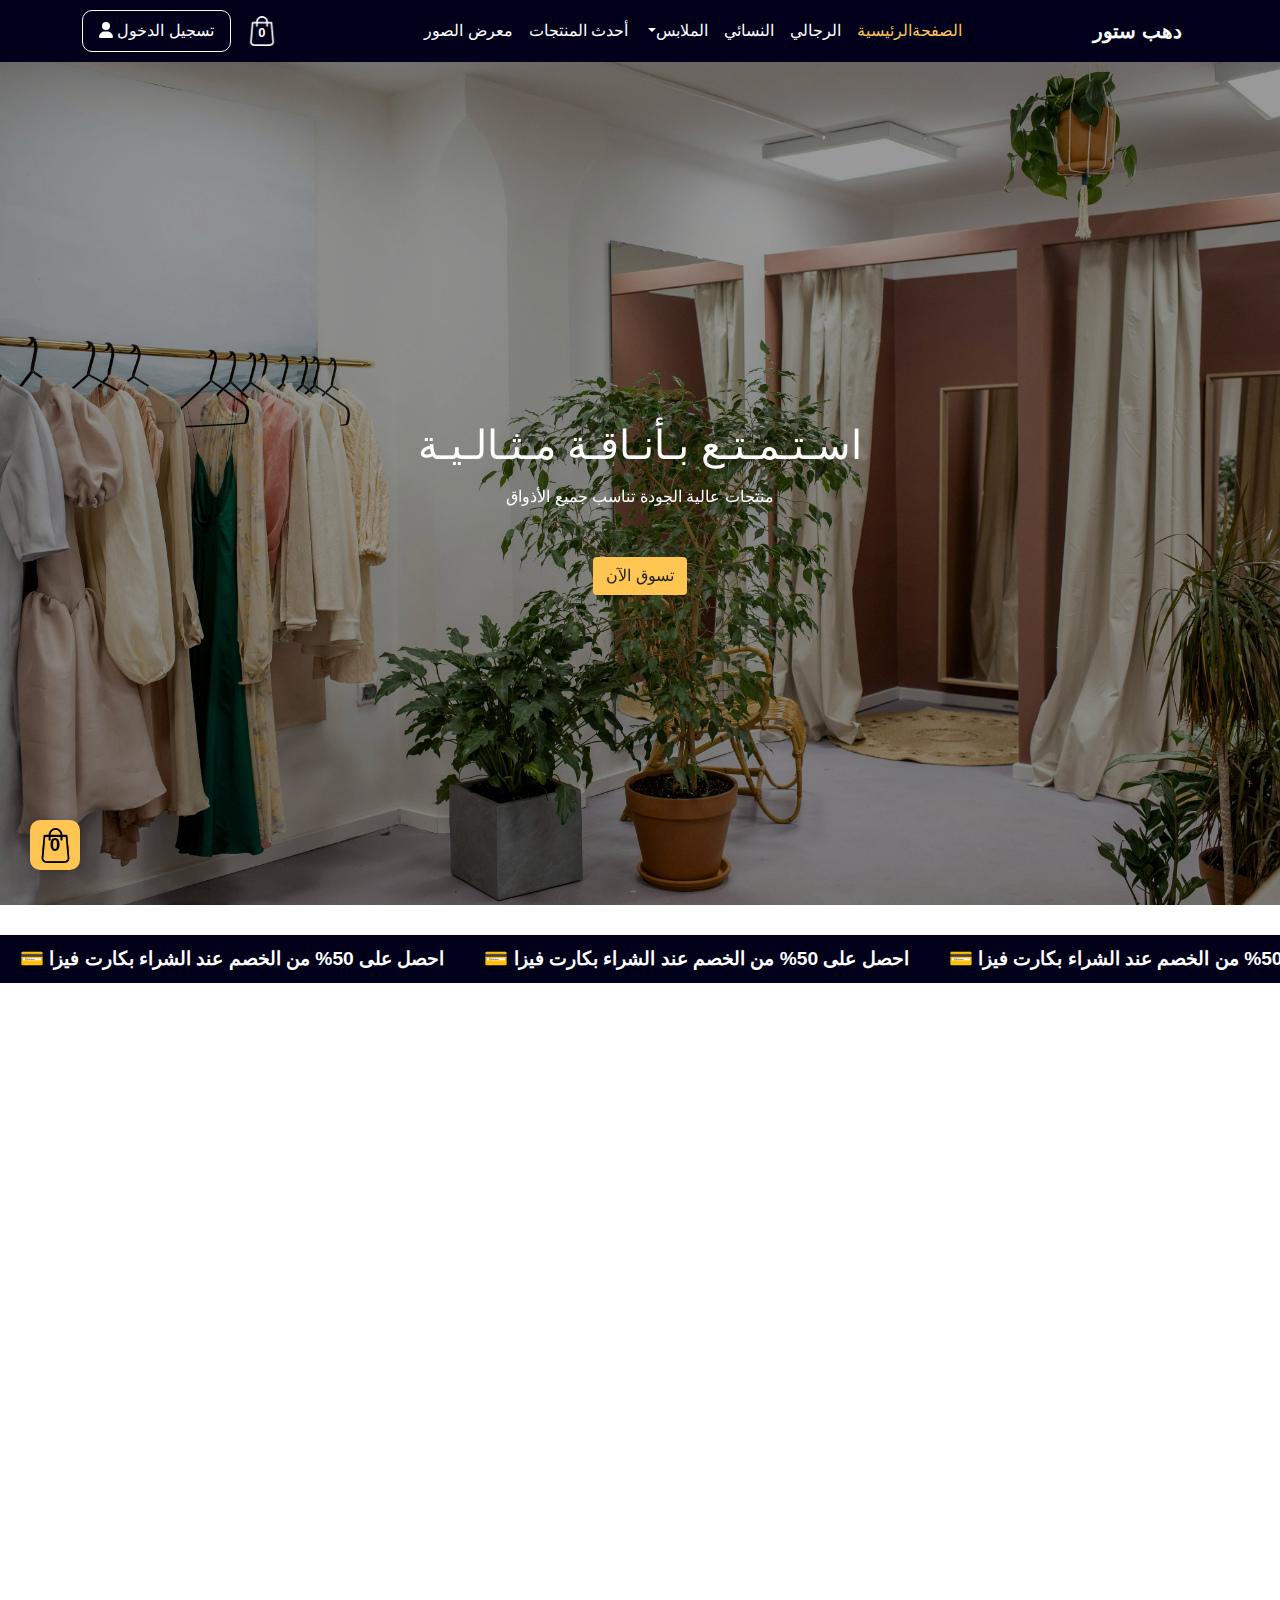
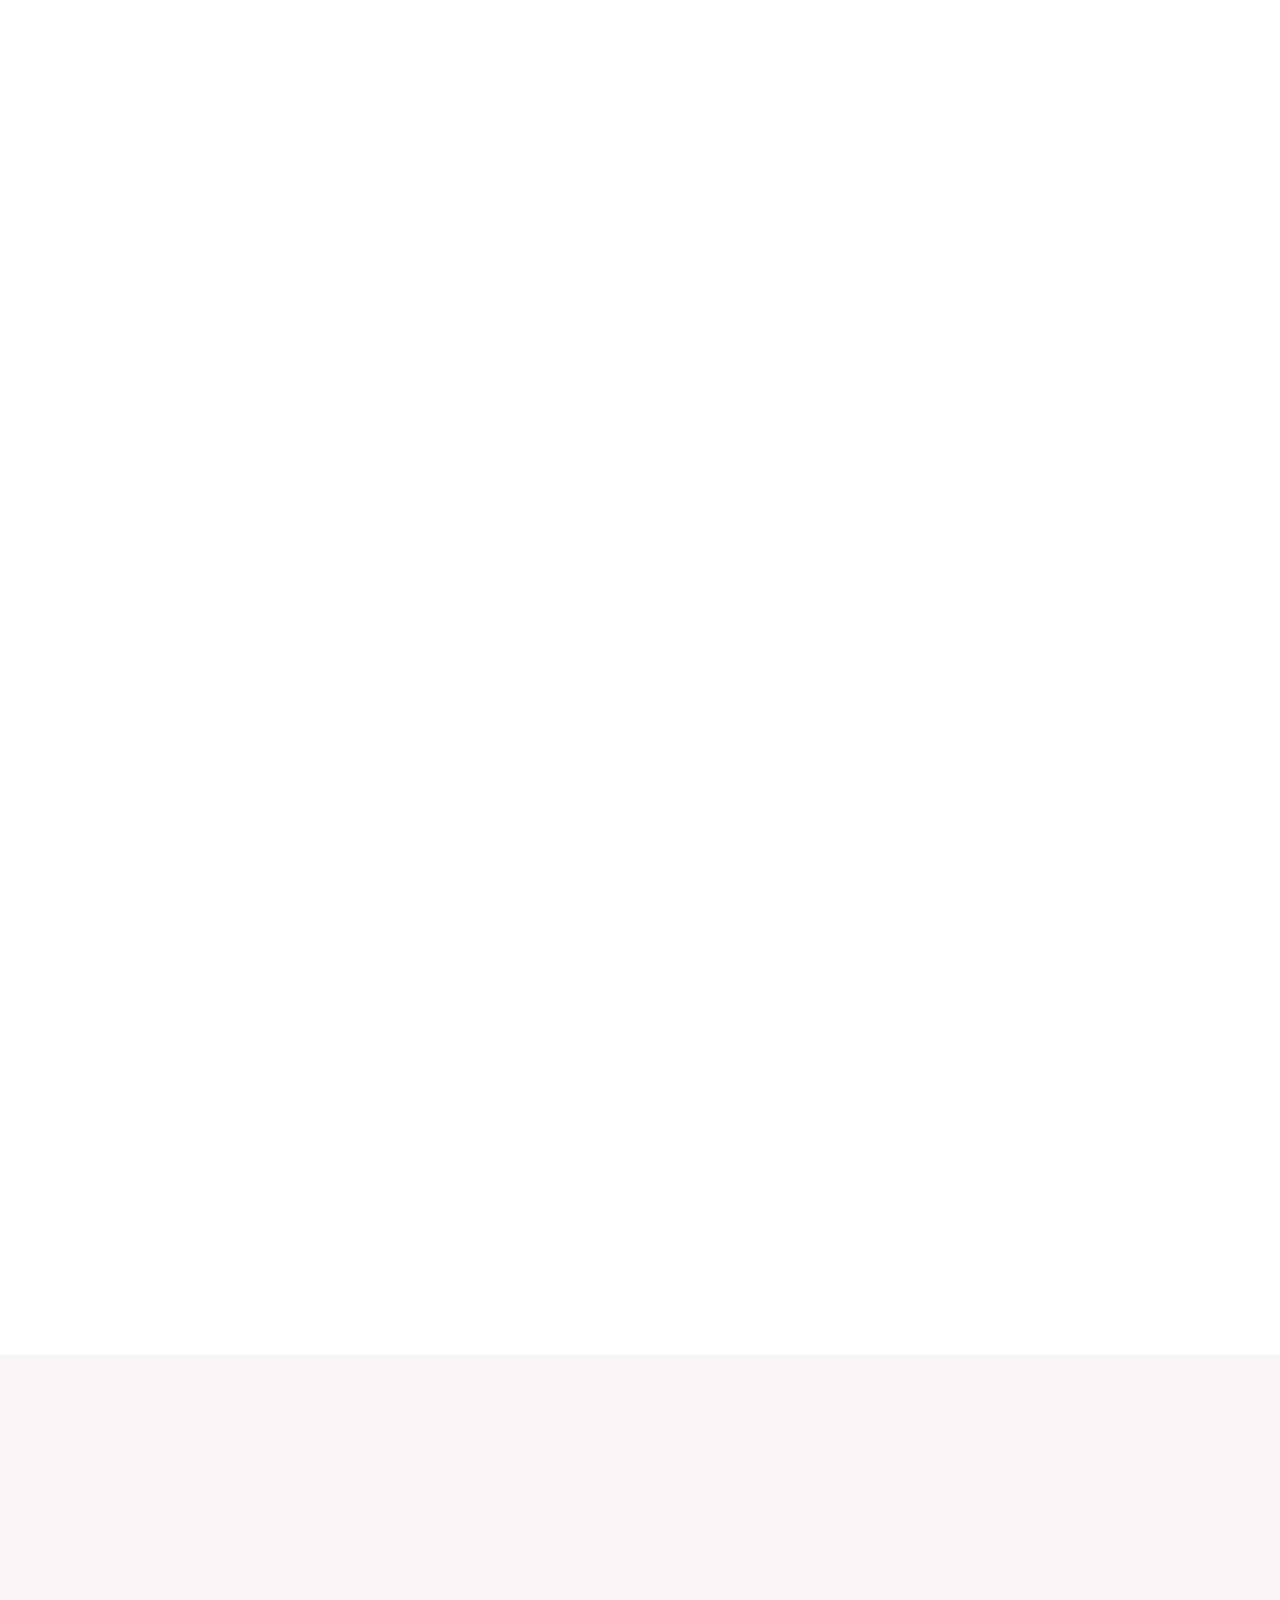
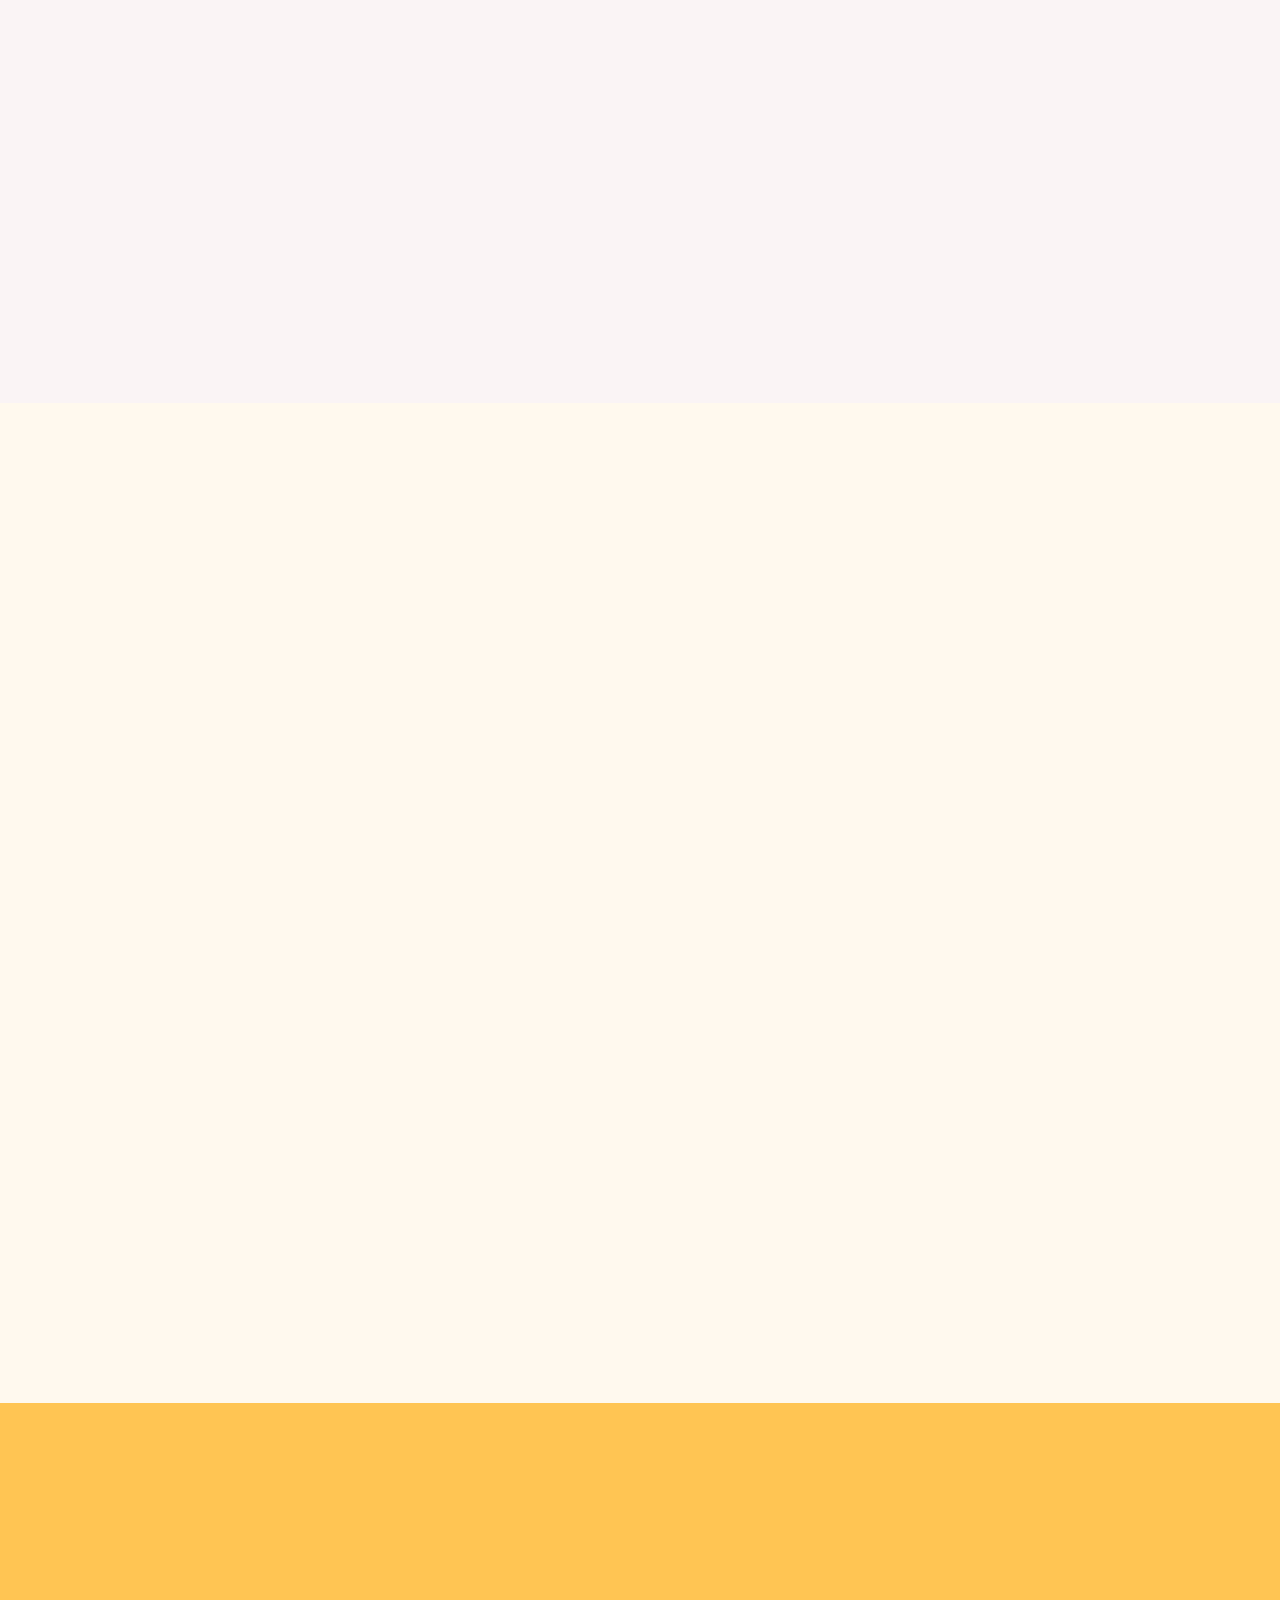
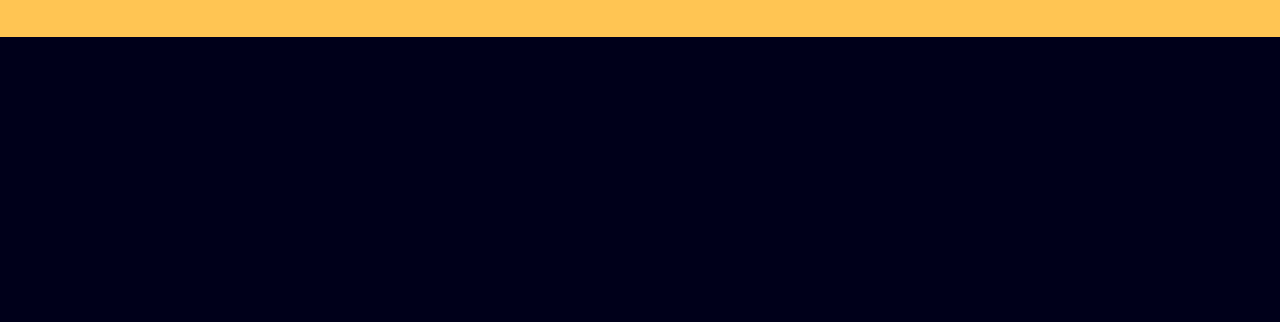
==== index.html @ 4f4fc44c "edit" ====
<!DOCTYPE html>
<html lang="en">

<head>
    <meta charset="UTF-8">
    <meta name="viewport" content="width=device-width, initial-scale=1.0">
    <title>Clothes Website</title>
    <link rel="stylesheet" href="style.css">
    <link rel="stylesheet" href="./css/all.min.css">
    <link rel="stylesheet" href="./css/bootstrap.min.css">
    <link rel="stylesheet" href="https://cdn.jsdelivr.net/npm/swiper@11/swiper-bundle.min.css" />
</head>

<body>
    <!-- الكارت -->

    <!-- navbar -->
    <nav class="navbar navbar-expand-lg sticky-top">
        <div class="container">
            <button class="navbar-toggler" type="button" data-bs-toggle="collapse" data-bs-target="#main"
                aria-controls="main" aria-expanded="false" aria-label="Toggle navigation">
                <i class="fa-solid fa-bars "></i>
            </button>
            <a class="navbar-brand d-block d-lg-none ms-auto fw-bold" href="#">دهب ستور</a>

            <div class="left-nav d-flex align-items-center me-auto">
                <a href="#" class="nav-link login">
                    <i class="fas fa-user"></i> تسجيل الدخول
                </a>
                <a href="#" class="shop nav-link" data-bs-toggle="offcanvas" 
                    data-bs-target="#offcanvasExample"role="button" aria-controls="offcanvasExample"> 
                    <img src="./images/shopping-bag.png" alt="" class="bag-icon">
                    <div class="cart-count">0</div>
                </a>
            </div>

            <div class="collapse navbar-collapse" id="main">
                <ul class="navbar-nav ms-auto mb-2 mb-lg-0 " style="direction: rtl;">
                    <li class="nav-item">
                        <a class="nav-link active" aria-current="page" href="#">الصفحةالرئيسية</a>
                    </li>
                    <li class="nav-item">
                        <a class="nav-link" href="#men">الرجالي</a>
                    </li>
                    <li class="nav-item">
                        <a class="nav-link" href="#women">النسائي</a>
                    </li>
                    <li class="nav-item dropdown">
                        <a class="nav-link dropdown-toggle" href="#" id="navbarDropdown" role="button"
                            data-bs-toggle="dropdown" aria-expanded="false">الملابس</a>
                        <ul class="menu dropdown-menu" aria-labelledby="navbarDropdown">
                            <li><a class="dropdown-item" href="#">الملابس الرجاليه</a></li>
                            <li><a class="dropdown-item" href="#">الملابس النسائيه</a></li>
                            <li><a class="dropdown-item" href="#">ملابس الأطفال</a></li>
                            <li><a class="dropdown-item" href="#">أطقم كاملة</a></li>
                            <li><a class="dropdown-item" href="#">قمصان وبلوزات</a></li>
                            <li><a class="dropdown-item" href="#">جينز</a></li>
                            <li><a class="dropdown-item" href="#">بنطلونات</a></li>
                            <li><a class="dropdown-item" href="#">سويتشيرت</a></li>
                            <li><a class="dropdown-item" href="#">فساتين متنوعة</a></li>
                            <li><a class="dropdown-item" href="#">ملابس بيزك</a></li>
                            <li><a class="dropdown-item" href="#">كارديجان حريمى</a></li>
                            <li><a class="dropdown-item" href="#">ملابس تريكو</a></li>
                        </ul>
                    </li>
                    <li class="nav-item">
                        <a class="nav-link" href="#testimonials">أحدث المنتجات</a>
                    </li>
                    <li class="nav-item">
                        <a class="nav-link" href="#gallery">معرض الصور</a>
                    </li>
                </ul>
                <a class="navbar-brand ms-auto fw-bold d-none d-lg-block" href="#">دهب ستور</a>
            </div>
        </div>
    </nav>
    <!-- navbar -->

    <!-- shopping-cart -->
    <a data-bs-toggle="offcanvas" href="#offcanvasExample" role="button" aria-controls="offcanvasExample">
        <div class="shopping-cart">
            <img src="./images/shopping-bag.png" alt="">
            <div class="cart-count">0</div>
        </div>
    </a>
    <div class="offcanvas offcanvas-start" tabindex="-1" id="offcanvasExample" aria-labelledby="offcanvasExampleLabel">
        <div class="offcanvas-header">
            <div class="header-content">
                <span class="cart-title">إجمالي سلة التسوق</span>
                <p class="cart-total fs-5 mt-1 mb-0">EGP 0.00</p>
                <p class="text-muted fs-6 mb-0">0 منتج</p>
            </div>
            <div class="cart-icon-container">
                <p class="cart-label fs-5">سلة التسوق</p>
                <img src="./images/shopping-bag.png" class="imag" alt="سلة التسوق">
            </div>
            <button type="button" class="btn-close text-reset" data-bs-dismiss="offcanvas" aria-label="Close"></button>
        </div>
        <hr>
        <div class="offcanvas-body">
            <div class="container my-5">
                <div class="cart-container">
                    <div class="cart-body text-center">
                        <p class="text-muted mb-1">سلة التسوق فارغة حاليا</p>
                        <hr> <a href="#" class="btn mt-3 shop-btn">مواصلة التسوق</a>
                    </div>
                </div>
            </div>
        </div>
    </div>
    <!-- shopping-cart -->

    <!-- scroll Up -->
    <div class="up">
        <img src="./images/scroll.png" alt="">
    </div>
    <!-- scroll Up -->

    <!-- carousel -->
    <div id="carouselExampleCaptions" class="carousel slide" data-bs-ride="carousel" data-bs-interval="5000">
        <div class="carousel-indicators">
            <button type="button" data-bs-target="#carouselExampleCaptions" data-bs-slide-to="0" class="active"
                aria-current="true" aria-label="Slide 1"></button>
            <button type="button" data-bs-target="#carouselExampleCaptions" data-bs-slide-to="1"
                aria-label="Slide 2"></button>
            <button type="button" data-bs-target="#carouselExampleCaptions" data-bs-slide-to="2"
                aria-label="Slide 3"></button>
        </div>
        <div class="carousel-inner">
            <div class="carousel-item active">
                <img src="./images/pexels-kseniachernaya-3965551.jpg" class="d-block w-100" alt="...">
                <div class="carousel-caption custom-caption fade-in">
                    <h1>اسـتـمـتـع بـأنـاقـة مـثـالـيـة</h1>
                    <p class="mt-3">منتجات عالية الجودة تناسب جميع الأذواق</p>
                    <button type="button" class="btn mt-5">تسوق الآن</button>
                </div>
            </div>
            <div class="carousel-item">
                <img src="./images/pexels-bohlemedia-1884584.jpg" class="d-block w-100" alt="...">
                <div class="carousel-caption custom-caption fade-in">
                    <h1>الـتـمـيـز فـي كـل تـفـصـيـلـة</h1>
                    <p class="mt-3">اجعل مظهرك أنيقاً مع كل صيحات الموضة</p>
                    <button type="button" class="btn mt-5">تسوق الآن</button>
                </div>
            </div>
            <div class="carousel-item">
                <img src="./images/pexels-lum3n-44775-322207.jpg" class="d-block w-100" alt="...">
                <div class="carousel-caption custom-caption fade-in">
                    <h1>كـل مـا تـحـتـاجـه لإطـلالـة مـمـيـزة</h1>
                    <p class="mt-3">صممت خصيصاً لتتناسب مع اسلوب حياتك</p>
                    <button type="button" class="btn mt-5">تسوق الآن</button>
                </div>
            </div>
        </div>
    </div>
    <!-- carousel -->

    <!-- tabe -->
    <div class="tape">
        <span>💳 احصل على 50% من الخصم عند الشراء بكارت فيزا</span>
        <span>💳 احصل على 50% من الخصم عند الشراء بكارت فيزا</span>
        <span>💳 احصل على 50% من الخصم عند الشراء بكارت فيزا</span>
        <span>💳 احصل على 50% من الخصم عند الشراء بكارت فيزا</span>
        <span>💳 احصل على 50% من الخصم عند الشراء بكارت فيزا</span>
    </div>
    <!-- tabe -->

    <!-- men -->
    <section class="product-section" id="men">
        <h2 class="section-title fade-in">قسم الرجالى</h2>
        <div class="grid">
            <div class="card hidden">
                <a href="#0" aria-labelledby="product1"></a>
                <div class="card-front-wrap">
                    <div class="card-front">
                        <p class="sale">تخفيض</p>
                        <img src="./images/1.1.webp" alt="Product Image" class="card-image" id="productImage1">
                        <div class="moving-border" id="movingBorder1"></div>
                    </div>
                    <div class="card-footer">
                        <p class="description">وصف عن المنتج أو الخدمة</p>
                        <p class="price">السعر: 99 دولار</p>
                    </div>
                </div>
            </div>
            <div class="card hidden">
                <a href="#0" aria-labelledby="product2"></a>
                <div class="card-front-wrap">
                    <div class="card-front">
                        <img src="./images/2.1.webp" alt="Product Image" class="card-image" id="productImage2">
                        <div class="moving-border" id="movingBorder2"></div>
                    </div>
                    <div class="card-footer">
                        <p class="description">وصف عن المنتج أو الخدمة</p>
                        <p class="price">السعر: 99 دولار</p>
                    </div>
                </div>

            </div>
            <div class="card hidden">
                <a href="#0" aria-labelledby="product2"></a>
                <div class="card-front-wrap">
                    <div class="card-front">
                        <p class="sale">تخفيض</p>
                        <img src="./images/3.1.webp" alt="Product Image" class="card-image" id="productImage3">
                        <div class="moving-border" id="movingBorder3"></div>
                    </div>
                    <div class="card-footer">
                        <p class="description">وصف عن المنتج أو الخدمة</p>
                        <p class="price">السعر: 99 دولار</p>
                    </div>
                </div>

            </div>
            <div class="card hidden">
                <a href="#0" aria-labelledby="product2"></a>
                <div class="card-front-wrap">
                    <div class="card-front">
                        <img src="./images/4.1.webp" alt="Product Image" class="card-image" id="productImage4">
                        <div class="moving-border" id="movingBorder4"></div>
                    </div>
                    <div class="card-footer">
                        <p class="description">وصف عن المنتج أو الخدمة</p>
                        <p class="price">السعر: 99 دولار</p>
                    </div>
                </div>

            </div>
            <div class="card hidden">
                <a href="#0" aria-labelledby="product2"></a>
                <div class="card-front-wrap">
                    <div class="card-front">
                        <p class="sale">تخفيض</p>
                        <img src="./images/5.1.webp" alt="Product Image" class="card-image" id="productImage5">
                        <div class="moving-border" id="movingBorder5"></div>
                    </div>
                    <div class="card-footer">
                        <p class="description">وصف عن المنتج أو الخدمة</p>
                        <p class="price">السعر: 99 دولار</p>
                    </div>
                </div>

            </div>
            <div class="card hidden">
                <a href="#0" aria-labelledby="product2"></a>
                <div class="card-front-wrap">
                    <div class="card-front">
                        <img src="./images/6.1.webp" alt="Product Image" class="card-image" id="productImage6">
                        <div class="moving-border" id="movingBorder6"></div>
                    </div>
                    <div class="card-footer">
                        <p class="description">وصف عن المنتج أو الخدمة</p>
                        <p class="price">السعر: 99 دولار</p>
                    </div>
                </div>

            </div>
            <div class="card hidden">
                <a href="#0" aria-labelledby="product2"></a>
                <div class="card-front-wrap">
                    <div class="card-front">
                        <p class="sale">تخفيض</p>
                        <img src="./images/7.1.webp" alt="Product Image" class="card-image" id="productImage7">
                        <div class="moving-border" id="movingBorder7"></div>
                    </div>
                    <div class="card-footer">
                        <p class="description">وصف عن المنتج أو الخدمة</p>
                        <p class="price">السعر: 99 دولار</p>
                    </div>
                </div>

            </div>
            <div class="card hidden">
                <a href="#0" aria-labelledby="product2"></a>
                <div class="card-front-wrap">
                    <div class="card-front">
                        <img src="./images/8.1.webp" alt="Product Image" class="card-image" id="productImage8">
                        <div class="moving-border" id="movingBorder8"></div>
                    </div>
                    <div class="card-footer">
                        <p class="description">وصف عن المنتج أو الخدمة</p>
                        <p class="price">السعر: 99 دولار</p>
                    </div>
                </div>

            </div>
        </div>
    </section>
    <!-- men -->

    <!-- women -->
    <section class="product-section" id="women">
        <h2 class="section-title fade-in">قسم الحريمي</h2>
        <div class="grid">
            <div class="card hidden">
                <a href="#0" aria-labelledby="product1"></a>
                <div class="card-front-wrap">
                    <div class="card-front">
                        <p class="sale">تخفيض</p>
                        <img src="./images/1.1.webp" alt="Product Image" class="card-image" id="productImage11">
                        <div class="moving-border" id="movingBorder11"></div>
                    </div>
                    <div class="card-footer">
                        <p class="description">وصف عن المنتج أو الخدمة</p>
                        <p class="price">السعر: 99 دولار</p>
                    </div>
                </div>
            </div>
            <div class="card hidden">
                <a href="#0" aria-labelledby="product2"></a>
                <div class="card-front-wrap">
                    <div class="card-front">
                        <img src="./images/2.1.webp" alt="Product Image" class="card-image" id="productImage2">
                        <div class="moving-border" id="movingBorder2"></div>
                    </div>
                    <div class="card-footer">
                        <p class="description">وصف عن المنتج أو الخدمة</p>
                        <p class="price">السعر: 99 دولار</p>
                    </div>
                </div>

            </div>
            <div class="card hidden">
                <a href="#0" aria-labelledby="product2"></a>
                <div class="card-front-wrap">
                    <div class="card-front">
                        <p class="sale">تخفيض</p>
                        <img src="./images/3.1.webp" alt="Product Image" class="card-image" id="productImage3">
                        <div class="moving-border" id="movingBorder3"></div>
                    </div>
                    <div class="card-footer">
                        <p class="description">وصف عن المنتج أو الخدمة</p>
                        <p class="price">السعر: 99 دولار</p>
                    </div>
                </div>

            </div>
            <div class="card hidden">
                <a href="#0" aria-labelledby="product2"></a>
                <div class="card-front-wrap">
                    <div class="card-front">
                        <img src="./images/4.1.webp" alt="Product Image" class="card-image" id="productImage4">
                        <div class="moving-border" id="movingBorder4"></div>
                    </div>
                    <div class="card-footer">
                        <p class="description">وصف عن المنتج أو الخدمة</p>
                        <p class="price">السعر: 99 دولار</p>
                    </div>
                </div>

            </div>
            <div class="card hidden">
                <a href="#0" aria-labelledby="product2"></a>
                <div class="card-front-wrap">
                    <div class="card-front">
                        <p class="sale">تخفيض</p>
                        <img src="./images/5.1.webp" alt="Product Image" class="card-image" id="productImage5">
                        <div class="moving-border" id="movingBorder5"></div>
                    </div>
                    <div class="card-footer">
                        <p class="description">وصف عن المنتج أو الخدمة</p>
                        <p class="price">السعر: 99 دولار</p>
                    </div>
                </div>

            </div>
            <div class="card hidden">
                <a href="#0" aria-labelledby="product2"></a>
                <div class="card-front-wrap">
                    <div class="card-front">
                        <img src="./images/6.1.webp" alt="Product Image" class="card-image" id="productImage6">
                        <div class="moving-border" id="movingBorder6"></div>
                    </div>
                    <div class="card-footer">
                        <p class="description">وصف عن المنتج أو الخدمة</p>
                        <p class="price">السعر: 99 دولار</p>
                    </div>
                </div>

            </div>
            <div class="card hidden">
                <a href="#0" aria-labelledby="product2"></a>
                <div class="card-front-wrap">
                    <div class="card-front">
                        <p class="sale">تخفيض</p>
                        <img src="./images/7.1.webp" alt="Product Image" class="card-image" id="productImage7">
                        <div class="moving-border" id="movingBorder7"></div>
                    </div>
                    <div class="card-footer">
                        <p class="description">وصف عن المنتج أو الخدمة</p>
                        <p class="price">السعر: 99 دولار</p>
                    </div>
                </div>

            </div>
            <div class="card hidden">
                <a href="#0" aria-labelledby="product2"></a>
                <div class="card-front-wrap">
                    <div class="card-front">
                        <img src="./images/8.1.webp" alt="Product Image" class="card-image" id="productImage8">
                        <div class="moving-border" id="movingBorder8"></div>
                    </div>
                    <div class="card-footer">
                        <p class="description">وصف عن المنتج أو الخدمة</p>
                        <p class="price">السعر: 99 دولار</p>
                    </div>
                </div>

            </div>
        </div>
    </section>
    <!-- women -->

    <!-- slider -->
    <section class="testimonials-section" id="testimonials">
        <h2 class="section-title fade-in-left">أحدث المنتجات</h2>
        <div class="section-content fade-in">
            <div class="slider-container swiper">
                <div class="slider-wrapper">
                    <ul class="testimonials-list swiper-wrapper">
                        <li class="testimonial swiper-slide  fade-in-left">
                            <img src="./images/1.1.webp" alt="User" class="user-image" />
                            <h3 class="name">Grey Plain Hoodie</h3>
                            <i class="feedback">"EGP ‏ 950💳 Pay by card & get an extra 5% off"</i>
                        </li>
                        <li class="testimonial swiper-slide  fade-in-left">
                            <img src="./images/2A51E406-2948-4243-9A8D-E8997E0C0BC2_1800x1800.webp" alt="User"
                                class="user-image" />
                            <h3 class="name">Fuchsia Plain Hoodie</h3>
                            <i class="feedback">"EGP ‏ 950💳 Pay by card & get an extra 5% off"</i>
                        </li>
                        <li class="testimonial swiper-slide  fade-in-left">
                            <img src="./images/16_f171dfaa-5cc1-4567-91fb-7b86945c12b6_1800x1800.png.webp" alt="User"
                                class="user-image" />
                            <h3 class="name">Black"Don't Blame A Clown"Crewneck</h3>
                            <i class="feedback">"<del>EGP &rlm; 950</del> Sale price EGP ‏ 810 💳 Pay by card & get
                                anextra 5% off 1 in stock"</i>
                        </li>
                        <li class="testimonial swiper-slide  fade-in-left">
                            <img src="./images/303FE3FC-63CE-4B2D-A792-2FDB201D34B2_1800x1800.webp" alt="User"
                                class="user-image" />
                            <h3 class="name">Emily Harris</h3>
                            <i class="feedback">"Excellent quality! Fresh beans and quick delivery. Highly
                                recommend."</i>
                        </li>
                        <li class="testimonial swiper-slide  fade-in-left">
                            <img src="./images/BB342C3C-78FA-4522-BD9B-1ACD11E1A861_1800x1800.webp" alt="User"
                                class="user-image" />
                            <h3 class="name">Anthony Thompson</h3>
                            <i class="feedback">"Best decaf I've tried! Smooth and flavorful. Arrived promptly."</i>
                        </li>
                    </ul>
                    <div class="swiper-pagination"></div>
                    <div class="swiper-slide-button swiper-button-prev"></div>
                    <div class="swiper-slide-button swiper-button-next"></div>
                </div>
            </div>
        </div>
    </section>
    <!-- slider -->

    <!-- gallery -->
    <section class="gallery-section" id="gallery">
        <h2 class="section-title fade-in-left">معرض الصور</h2>
        <div class="section-content">
            <ul class="gallery-list">
                <li class="gallery-item fade-in">
                    <img src="./images/1.1.webp" alt="Gallery Image" class="gallery-image" />
                </li>
                <li class="gallery-item fade-in">
                    <img src="./images/C49F7FC0-C955-4767-8DED-C78B0387022B_1800x1800.webp" alt="Gallery Image"
                        class="gallery-image" />
                </li>
                <li class="gallery-item fade-in">
                    <img src="./images/2A51E406-2948-4243-9A8D-E8997E0C0BC2_1800x1800.webp" alt="Gallery Image"
                        class="gallery-image" />
                </li>
                <li class="gallery-item fade-in">
                    <img src="./images/303FE3FC-63CE-4B2D-A792-2FDB201D34B2_1800x1800.webp" alt="Gallery Image"
                        class="gallery-image" />
                </li>
                <li class="gallery-item fade-in">
                    <img src="./images/BB342C3C-78FA-4522-BD9B-1ACD11E1A861_1800x1800.webp" alt="Gallery Image"
                        class="gallery-image" />
                </li>
                <li class="gallery-item fade-in">
                    <img src="./images/6AC3F473-CE4F-4FF0-9F26-6B7823B973E2_1800x1800.webp" alt="Gallery Image"
                        class="gallery-image" />
                </li>
            </ul>
        </div>
    </section>
    <!-- gallery -->

    <!-- Subscribe -->
    <div class="Subscribe text-center pt-5 pb-5">
        <div class="container">
            <div class="row justify-content-center">
                <div class="col-12 text-center mb-4">
                    <h3 class="mb-3 fw-bold fade-in">إنـضـم إلـيـنـا الآن</h3>
                </div>
            </div>
            <form class="row justify-content-center align-items-center fade-in">
                <div class="col-12 col-md-8 col-lg-7 mb-4">
                    <input class="w-100 p-2 bg-transparent" type="email" placeholder="أدخل البريد الألكتروني الخاص بك">
                </div>
                <div class="col-12 col-md-4 col-lg-2 text-center mb-3 mb-md-0">
                    <button class="btn rounded-pill w-100 nnnn" href="#">إنضمام الآن</button>
                </div>
            </form>
        </div>
    </div>
    <!-- Subscribe -->

    <!-- footer -->
    <footer class="footer">
        <div class="container">
            <div class="row">
                <div class="footer-col fade-in-left">
                    <h4>المصممون</h4>
                    <ul>
                        <li><a href="#">من نحن</a></li>
                        <li><a href="#">معلومات عننا</a></li>
                        <li><a href="#">خدماتنا</a></li>
                    </ul>
                </div>
                <div class="footer-col fade-in-left">
                    <h4>الحصول على المساعدة</h4>
                    <ul>
                        <li><a href="#">المساعدة</a></li>
                        <li><a href="#">الأسئلة الشائعة</a></li>
                        <li><a href="#">تواصل معنا</a></li>
                    </ul>
                </div>
                <div class="footer-col fade-in-left">
                    <h4>معلومات قانونية</h4>
                    <ul>
                        <li><a href="#">سياسة الخصوصية</a></li>
                        <li><a href="#">شروط الاستخدام</a></li>
                        <li><a href="#">سياسة ملفات تعريف الارتباط</a></li>
                    </ul>
                </div>
                <div class="footer-col fade-in-left">
                    <h4>منصات التواصل الاجتماعي</h4>
                    <div class="social-links">
                        <a href="#"><i class="fab fa-facebook-f"></i></a>
                        <a href="#"><i class="fab fa-twitter"></i></a>
                        <a href="#"><i class="fab fa-instagram"></i></a>
                        <a href="#"><i class="fab fa-linkedin-in"></i></a>
                    </div>
                </div>
            </div>
        </div>
    </footer>
    <!-- footer -->

    <script src="https://cdn.jsdelivr.net/npm/swiper@11/swiper-bundle.min.js"></script>
    <script src="js/main.js"></script>
    <script src="./js/all.min.js"></script>
    <script src="./js/bootstrap.bundle.min.js"></script>
</body>

</html>
---- style.css ----
body {
  font-family: "Segoe UI", Tahoma, Geneva, Verdana, sans-serif !important;
  box-sizing: border-box;
  overflow-x: hidden;
}
html,
body {
  margin: 0;
  padding: 0;
}
html {
  scroll-behavior: smooth;
}
:root {
  --main-color--: #00001a;
  --yellow-color--: #ffc553;
  --white-color--: #fff;
}
.fade-in {
  opacity: 0;
  transform: translateY(-50px);
  transition: opacity 1s ease 0.5s, transform 1s ease 0.5s;
  will-change: opacity, transform;
}
.fade-in.visible {
  opacity: 1;
  transform: translateY(0px);
}
.fade-in-left {
  opacity: 0;
  transform: translateY(50px);
  transition: opacity 1s ease 0.5s, transform 1s ease 0.5s;
  will-change: opacity, transform;
}
.fade-in-left.visible {
  opacity: 1;
  transform: translateY(0px);
}

/* navbar */
.navbar {
  opacity: 0;
  transform: translateY(-100px);
  transition: opacity 1s ease, transform 1s ease;
}
.navbar.visible {
  opacity: 1;
  transform: translateY(0);
}
@media (max-width: 992px) {
  .navbar-toggler {
    order: 2;
    position: absolute;
    right: 10px;
    top: 10px;
  }
  .navbar-brand.d-block.d-lg-none {
    order: 1;
    position: absolute;
    right: 60px;
    top: 10px;
  }
  .collapse.navbar-collapse {
    margin-top: 0px;
  }
  .d-flex.align-items-center {
    margin-left: 0px;
  }
}
.dropdown-menu {
  column-count: 3;
  column-gap: 2rem;
  line-height: 30px;
  display: none;
}
.nav-item.dropdown:hover .dropdown-menu {
  display: block;
}
.nav-item .nav-link,
.nav-item .nav-link:focus {
  color: var(--white-color--);
}
.navbar {
  background-color: var(--main-color--);
}
.nav-link.active{
  color: var(--yellow-color--)!important;
}
.left-nav .nav-link,
.navbar-brand {
  color: var(--white-color--) !important;
}
.navbar .nav-link:hover:not(.left-nav .nav-link) {
  color: var(--yellow-color--);
}
.login {
  border: solid var(--white-color--) 1px;
  border-radius: 10px;
}
.login:hover {
  background-color: var(--yellow-color--);
  color: var(--main-color--) !important;
}
.nav-link .bag-icon {
  width: 30px;
  height: 30px;
  filter: invert(100%);
}
.nav-link .cart-count {
  position: absolute;
  top: 55%;
  right: 50%;
  transform: translate(50%, -50%);
  color: white;
  font-size: 13px;
  display: flex;
  align-items: center;
  justify-content: center;
}
.nav-link {
  position: relative;
  display: flex;
  align-items: center;
}
.menu .dropdown-item {
  text-align: center;
}
.menu .dropdown-item:hover {
  background-color: var(--yellow-color--);
  box-shadow: 1px 1px 1px 1px rgba(0, 0, 0, 0.338);
}
.navbar .navbar-toggler {
  color: var(--white-color--) !important;
  border-color: var(--white-color--) !important;
  border: solid 2px;
  font-size: 25px;
}
.navbar .navbar-toggler:focus {
  box-shadow: none;
}
.navbar .navbar-toggler[aria-expanded="true"] {
  border: none;
}

/* #################################################################### */
/* bag-icon */
.shopping-cart {
  position: fixed;
  bottom: 30px;
  left: 30px;
  width: 50px;
  height: 50px;
  background-color: var(--yellow-color--);
  border-radius: 10px;
  box-shadow: 0 0 10px rgba(0, 0, 0, 0.2);
  display: flex;
  align-items: center;
  justify-content: center;
  cursor: pointer;
  z-index: 1000;
  transition: 0.2s;
}
.shopping-cart img {
  width: 70%;
  height: 70%;
}
.cart-count {
  position: absolute;
  color: var(--main-color--);
  border-radius: 50%;
  font-size: 19px;
  font-weight: bold;
  display: flex;
  align-items: center;
  justify-content: center;
}
.shopping-cart:hover{
  transform: scale(1.1);
}
.offcanvas-start{
  width: 350px!important;
}
.btn-close {
  position: absolute;
  top: 1rem;
  right: 1rem;
}
.cart-icon-container {
  position: absolute;
  top: 3rem;
  right: 2rem;
}
.cart-icon-container .imag {
  width: 1.75rem;
  position: absolute;
  right: -10px;
  top: 0;
}
.cart-icon-container p {
  margin-right: 1.5rem;
  font-weight: bold;
}
.shop-btn{
  background: var(--yellow-color--)!important;
  transition: 0.3s!important;
}
.shop-btn:hover{
  transform: scale(1.05);
}
.shop-btn:focus,.btn-close:focus{
  box-shadow: none!important;
}
@media (max-width: 767px) {
  .offcanvas-start {
    width: 300px!important;
  }
}

/* #################################################################### */
/* Scroll Up */
.up {
  width: 50px;
  height: 50px;
  position: fixed;
  bottom: 30px;
  right: 30px;
  background-color: var(--yellow-color--);
  display: flex;
  justify-content: center;
  align-items: center;
  border-radius: 10px;
  transform: scale(0);
  transition: 0.3s ease;
  cursor: pointer;
  z-index: 9999;
}
.up img {
  width: 30px;
  height: auto;
}
.up:hover {
  bottom: 35px;
  transform: scale(1.1);
}
.up.show {
  transform: scale(1);
}
@media (max-width: 768px) {
  .up {
    bottom: 20px;
    right: 20px;
    width: 45px;
    height: 45px;
  }
}
@media (max-width: 480px) {
  .up {
    bottom: 15px;
    right: 15px;
    width: 40px;
    height: 40px;
  }
}

/* ########################################################################## */
/* carousel */
.carousel {
  opacity: 0;
  transform: translateX(-200px);
  transition: opacity 1s ease, transform 1s ease;
}
.carousel.visible {
  opacity: 1;
  transform: translateY(0);
}
.carousel-item img {
  object-fit: cover;
  height: calc(100vh - 57.33px);
  filter: brightness(0.6);
}
.carousel .btn{
  background-color: var(--yellow-color--);
  transition: 0.3s;
}
.carousel .btn:hover,.carousel .btn:focus{
  background-color: var(--yellow-color--);
  transform: scale(1.05);
  box-shadow: none;
}
@media (max-width: 767px) {
  .carousel-caption {
    font-size: 1rem;
  }
}
.carousel-item {
  position: relative;
  padding-bottom: 30px;
}
.custom-caption {
  position: absolute;
  top: 40px;
  left: 20px;
  display: flex;
  justify-content: center;
  align-items: center;
  flex-direction: column;
  padding: 10px;
  border-radius: 5px;
}
.custom-caption h1,
.custom-caption p {
  margin: 0;
}
@media (max-width: 768px) {
  .custom-caption {
    padding: 5px;
  }
  .custom-caption h1 {
    font-size: 1.5rem;
  }
  .custom-caption p {
    font-size: 1rem;
  }
}
@media (max-width: 480px) {
  .custom-caption {
    padding: 5px;
  }
  .custom-caption h1 {
    font-size: 1.2rem;
  }
  .custom-caption p {
    font-size: 0.9rem;
  }
}

/* ########################################################################## */
/* tape */
.tape {
  display: flex;
  width: 100%;
  overflow: hidden;
  white-space: nowrap;
  position: relative;
}
.tape span {
  padding: 10px 20px;
  font-size: 1.2rem;
  font-weight: bold;
  white-space: nowrap;
  color: var(--white-color--);
  background-color: var(--main-color--);
}
.tape span {
  animation: scroll-Right 10s linear infinite;
}
@keyframes scroll-Right {
  0% {
    transform: translateX(-100%);
  }
  100% {
    transform: translateX(0%);
  }
}

/* ########################################################################## */
/* cards */
.card.hidden {
  opacity: 0;
  transform: translateY(70px);
  transition: opacity 1s ease 0.3s, transform 1s ease 0.3s;
}
.card.visible {
  opacity: 1;
  transform: translateY(0);
}
.product-section {
  padding: 20px 0 50px;
  background: none!important;
}
.section-title {
  padding-top: 35px;
  text-align: center;
  font-size: 2rem;
  font-weight: bold;
  color: var(--main-color--);
}
.grid {
  padding: 1rem;
  display: grid;
  grid-template-columns: repeat(auto-fit, 17rem);
  gap: 1rem;
  justify-content: center;
}
@media (max-width: 750px) {
  .grid {
    padding: 1rem;
    display: grid;
    grid-template-columns: repeat(auto-fit, 9.5rem);
    gap: 1rem;
    justify-content: center;
  }
}
.card {
  position: relative;
  overflow-y: hidden;
  min-height: 300px;
  transition: transform 0.3s ease;
  border: none!important;             /*  */
}
.card h5 {
  margin: 0;
  display: block;
  background-color: rgba(255, 255, 255, 0.1);
  color: var(--white-color--);
}
.card a {
  position: absolute;
  top: 0;
  left: 0;
  width: 100%;
  height: 100%;
  z-index: 0;
}
.sale {
  position: absolute;
  right: 0px;
  background-color: red;
  color: var(--white-color--);
  padding: 5px;
  border-radius: 5px 0 5px 5px;
  font-weight: bold;
  z-index: 100000;
}
.card-front{
  position: relative;
  width: 100%;
  max-width: 300px;
  margin: auto;
}
.card-front-wrap {
  padding: 10px 5px;
  display: flex;
  flex-direction: column;
  justify-content: center;
  overflow: hidden;
  object-fit: cover;
}
.card-footer {
  margin-top: auto;
  color: var(--white-color--);
  background: none!important;
  border: none!important;
}
.card-footer p {
  font-size: 12px;
  margin-bottom: 2px;
  margin-top: 5px;
  color: var(--main-color--);
}
.card-footer i {
  margin-right: 10px;
}
.card-image {
  width: 100%;
  height: 300px;
  object-fit: cover;
  transition: opacity 0.5s linear;
  opacity: 1;
  cursor: pointer;
}
.moving-border {
  position: absolute;
  bottom: -1px;
  left: 0;
  height: 2px;
  width: 0;
  background-color: var(--main-color--);
  transition: width 15s linear;
}
.card-footer .description {
  font-size: 14px;
  margin-bottom: 1px;
  text-align: center;
}
.card-footer .price {
  font-size: 16px;
  font-weight: bold;
  text-align: center;
}

/* ########################################################################## */
/* Slider */
.testimonials-section {
  padding: 15px 0px 50px;
  background: #faf4f5;
}

.testimonials-section .slider-wrapper {
  overflow: hidden;
  text-align: center;
}

.testimonials-section .section-title {
  margin-top: 15px;
}
.testimonials-section .testimonial {
  user-select: none;
  padding: 35px;
  display: flex;
  flex-direction: column;
  justify-content: center;
  align-items: center;
  text-align: center;
}

.testimonials-section .testimonial .user-image {
  width: 250px;
  height: 300px;
  margin-bottom: 25px;
  object-fit: cover;
  position: relative;
  transition: all 0.2s;
}

.testimonials-section .testimonial .user-image:hover {
  transform: scale(1.1);
}

.testimonials-section .testimonial .name {
  margin-bottom: 15px;
  font-size: 1.12rem;
}

.testimonials-section .testimonial .feedback {
  line-height: 20px;
}

.testimonials-section .swiper-pagination-bullet {
  width: 15px;
  height: 15px;
  opacity: 1;
  background: var(--yellow-color--);
}

.testimonials-section .swiper-slide-button {
  color: var(--yellow-color--);
  transition: 0.2s ease;
}

.testimonials-section .swiper-slide-button:hover {
  color: var(--main-color--);
}

.testimonials-section ul {
  padding-left: 0rem !important;
}
@media (max-width: 450px) {
  .testimonials-section .testimonial .user-image {
    width: 180px;
    height: 180px;
    height: auto;
  }
  .testimonials-section .testimonial .name {
    font-size: 1rem;
  }
  .testimonials-section .testimonial .feedback {
    line-height: 15px;
    font-size: .8rem;
  }
}

/* ########################################################################## */
/* gallery */
.gallery-section {
  padding: 20px 0 50px;
  background-color: #ffc65319;
}
.gallery-section .section-title {
  margin-bottom: 40px;
}
.gallery-section .gallery-list {
  display: flex;
  gap: 32px;
  flex-wrap: wrap;
}
.gallery-section .gallery-list .gallery-item {
  overflow: hidden;
  border-radius: 8px;
  width: calc(100% / 3 - 32px);
}
.gallery-section .gallery-item .gallery-image {
  width: 100%;
  height: 100%;
  cursor: zoom-in;
  transition: 0.3s ease;
}
.gallery-section .gallery-item:hover .gallery-image {
  transform: scale(1.3);
}
@media (max-width: 450px) {
  .gallery-section .gallery-list .gallery-item {
    width: calc(100% / 2 - 32px);
  }
}

/* ########################################################################## */
/* Subscribe */
.Subscribe {
  background-color: var(--yellow-color--);
}
.Subscribe .row input {
  border: none;
  border-bottom: 1px solid var(--white-color--);
}
.Subscribe .row {
  text-align: center;
}
.Subscribe .row .btn:hover {
  background-color: var(--white-color--);
  color: var(--main-color--);
}
.Subscribe .row input:focus {
  outline: none;
}
.Subscribe ::placeholder {
  color: var(--white-color--);
}
.Subscribe .row button {
  background-color: var(--main-color--);
  color: var(--yellow-color--);
}
.Subscribe form input:not([type="submit"]):focus::placeholder {
  opacity: 0;
  transition: 0.3s;
}

@media (max-width: 767px) {
  .Subscribe .row .btn {
    width: 100%;
  }
  .Subscribe .row input {
    width: 100%;
  }
  .Subscribe .row .col-md-4,
  .Subscribe .row .col-md-8 {
    text-align: center;
  }
}

@media (min-width: 768px) {
  .Subscribe .row .btn {
    width: auto;
  }
}

/* ########################################################################## */
/* footer */
.container {
  max-width: 100%;
  margin: auto;
}
.row {
  display: flex;
  flex-wrap: wrap;
  justify-content: space-between;
}
ul {
  list-style: none;
  padding: 0;
}
.footer {
  background-color: var(--main-color--);
  padding: 70px 0 20px;
}
.footer-col {
  flex: 1;
  padding: 0 15px;
  margin-bottom: 30px;
}
.footer-col h4 {
  font-size: 18px;
  color: var(--white-color--);
  text-transform: capitalize;
  margin-bottom: 35px;
  font-weight: 500;
  position: relative;
}
.footer-col h4::before {
  content: "";
  position: absolute;
  left: 0;
  bottom: -10px;
  background-color: var(--yellow-color--);
  height: 2px;
  width: 70px;
}
.footer-col ul li:not(:last-child) {
  margin-bottom: 10px;
}
.footer-col ul li a {
  font-size: 16px;
  text-transform: capitalize;
  color: #bbbbbb;
  text-decoration: none;
  font-weight: 300;
  display: block;
  transition: all 0.2s ease;
}
.footer-col ul li a:hover {
  color: var(--white-color--);
  padding-left: 8px;
}
.footer-col .social-links a {
  display: inline-block;
  height: 40px;
  width: 40px;
  background-color: rgba(255, 255, 255, 0.2);
  margin: 0 10px 10px 0;
  text-align: center;
  line-height: 40px;
  border-radius: 50%;
  color: var(--white-color--);
  transition: all 0.2s ease;
}
.footer-col .social-links a:hover {
  color: #24262b;
  background-color: var(--white-color--);
}
@media (max-width: 1024px) {
  .footer-col {
    flex: 0 0 48%;
  }
}
@media (max-width: 767px) {
  .footer-col {
    flex: 0 0 48%;
  }
  .footer-col .social-links a {
    height: 25px;
    width: 25px;
    line-height: 25px;
  }
}
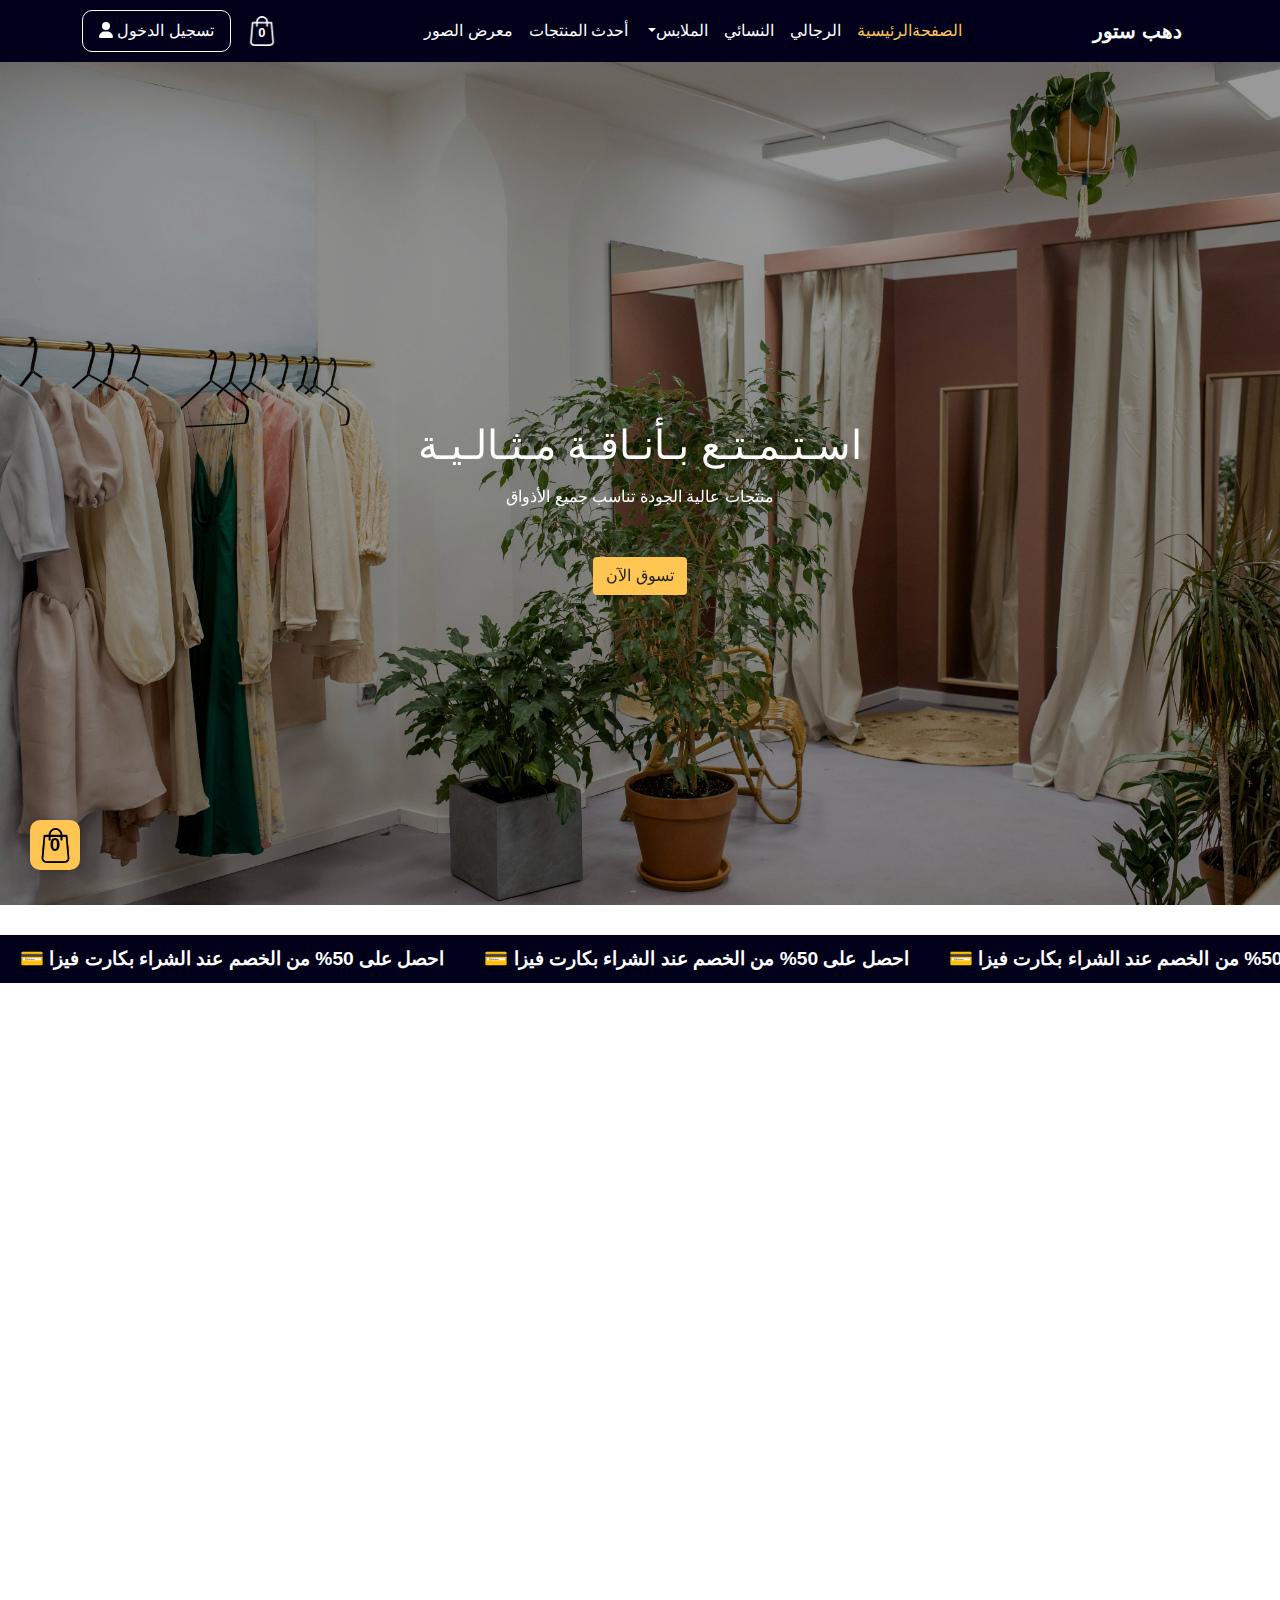
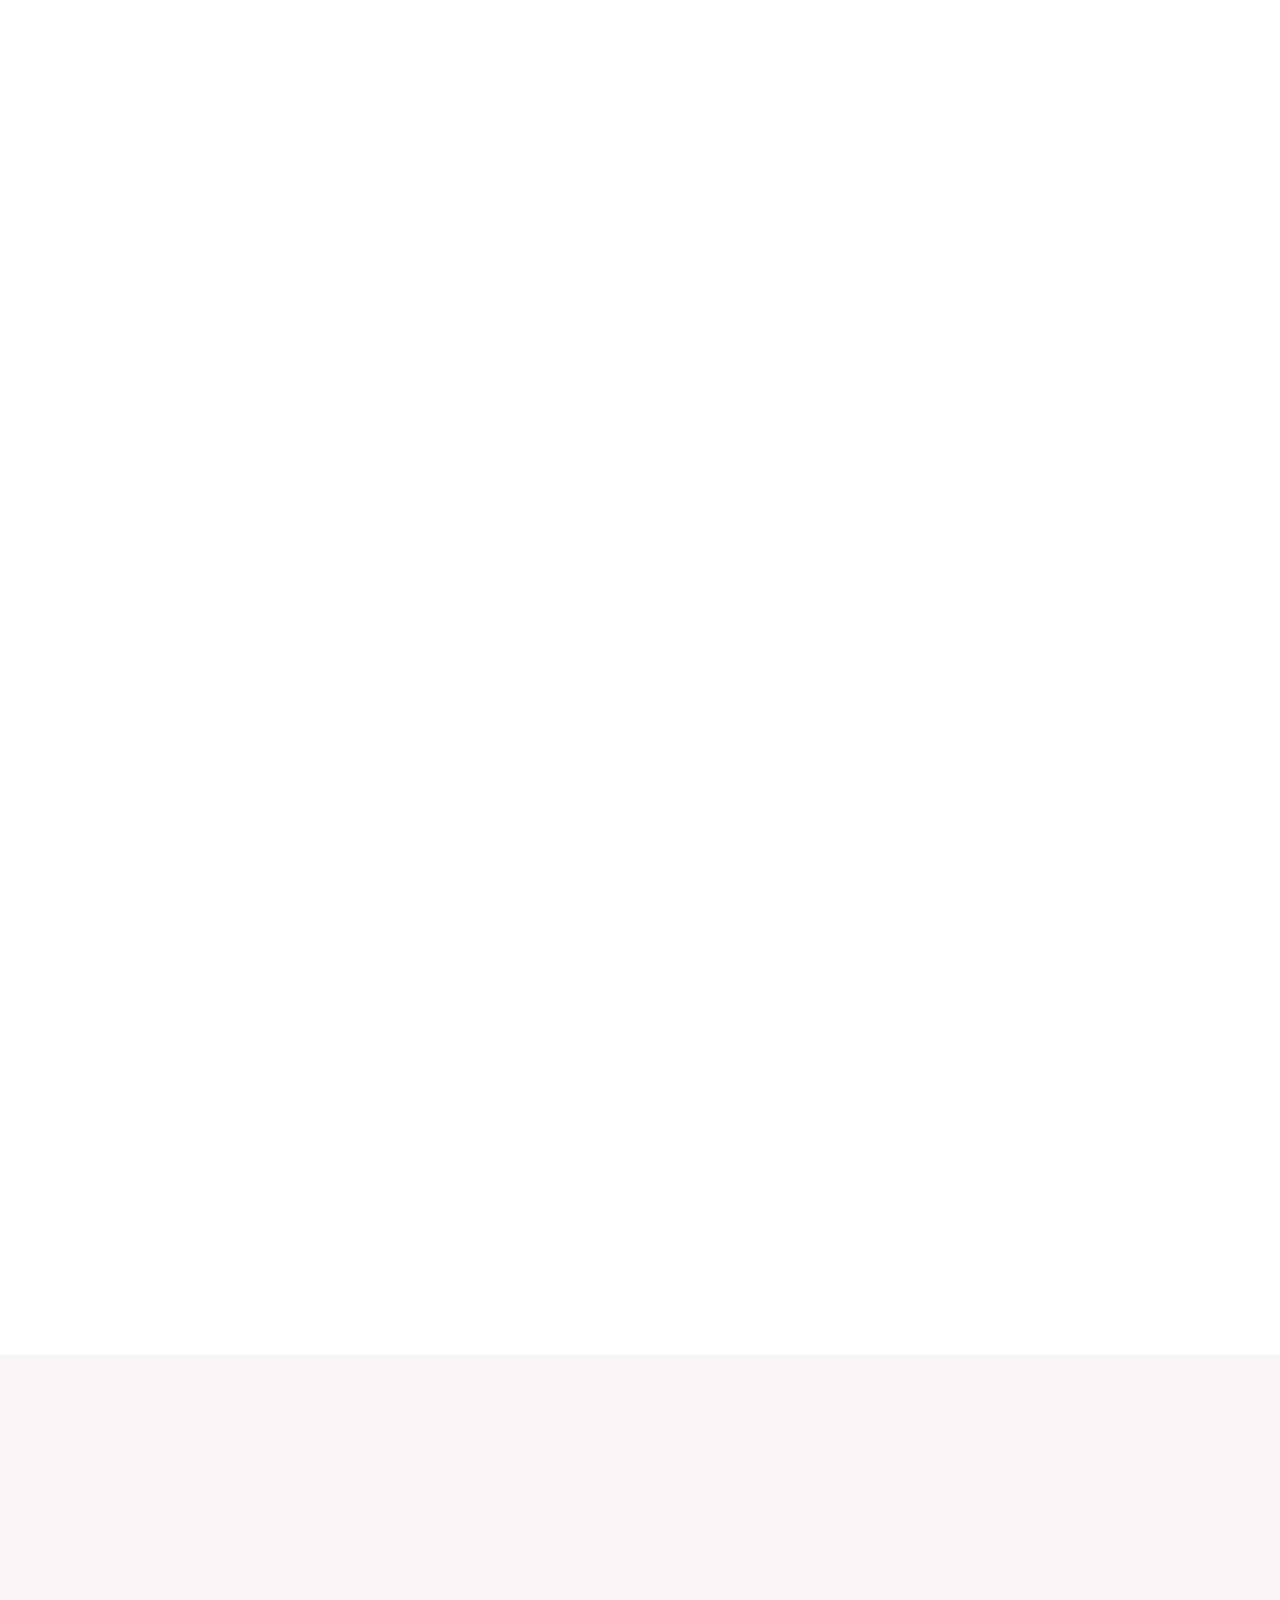
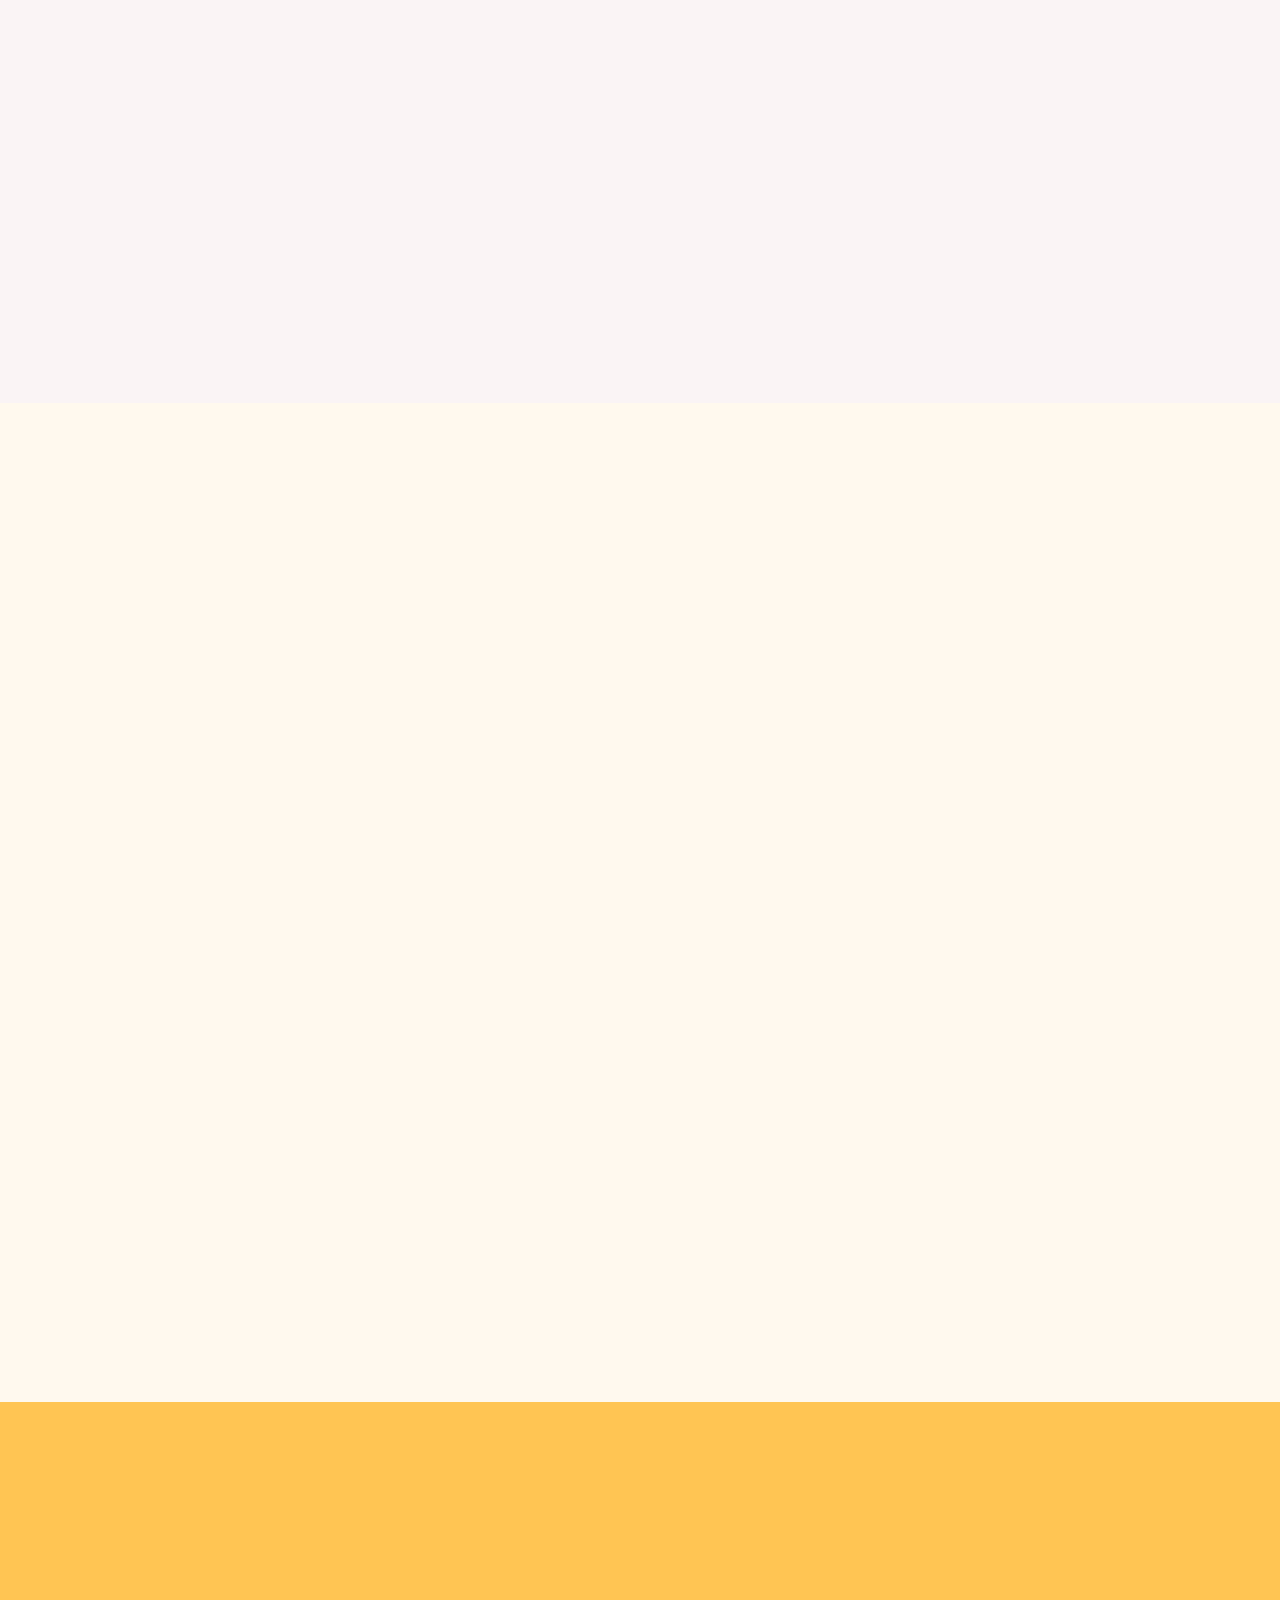
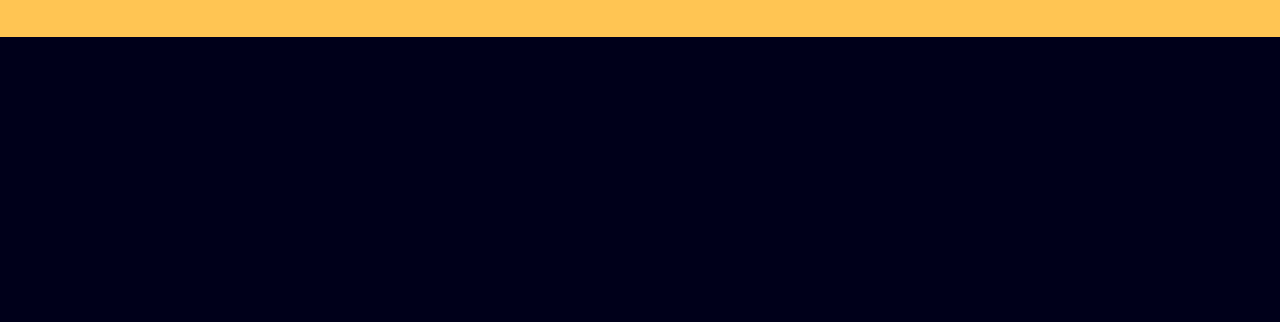
==== commit be36f912: "edit2" ====
--- a/index.html
+++ b/index.html
@@ -12,7 +12,6 @@
 </head>
 
 <body>
-    <!-- الكارت -->
 
     <!-- navbar -->
     <nav class="navbar navbar-expand-lg sticky-top">
@@ -27,7 +26,7 @@
                 <a href="#" class="nav-link login">
                     <i class="fas fa-user"></i> تسجيل الدخول
                 </a>
-                <a href="#" class="shop nav-link" data-bs-toggle="offcanvas" 
+                <a href="#" class="shop nav-link d-none d-sm-block" data-bs-toggle="offcanvas" 
                     data-bs-target="#offcanvasExample"role="button" aria-controls="offcanvasExample"> 
                     <img src="./images/shopping-bag.png" alt="" class="bag-icon">
                     <div class="cart-count">0</div>
@@ -170,7 +169,6 @@
         <h2 class="section-title fade-in">قسم الرجالى</h2>
         <div class="grid">
             <div class="card hidden">
-                <a href="#0" aria-labelledby="product1"></a>
                 <div class="card-front-wrap">
                     <div class="card-front">
                         <p class="sale">تخفيض</p>
@@ -184,7 +182,6 @@
                 </div>
             </div>
             <div class="card hidden">
-                <a href="#0" aria-labelledby="product2"></a>
                 <div class="card-front-wrap">
                     <div class="card-front">
                         <img src="./images/2.1.webp" alt="Product Image" class="card-image" id="productImage2">
@@ -198,7 +195,6 @@
 
             </div>
             <div class="card hidden">
-                <a href="#0" aria-labelledby="product2"></a>
                 <div class="card-front-wrap">
                     <div class="card-front">
                         <p class="sale">تخفيض</p>
@@ -213,7 +209,6 @@
 
             </div>
             <div class="card hidden">
-                <a href="#0" aria-labelledby="product2"></a>
                 <div class="card-front-wrap">
                     <div class="card-front">
                         <img src="./images/4.1.webp" alt="Product Image" class="card-image" id="productImage4">
@@ -227,7 +222,6 @@
 
             </div>
             <div class="card hidden">
-                <a href="#0" aria-labelledby="product2"></a>
                 <div class="card-front-wrap">
                     <div class="card-front">
                         <p class="sale">تخفيض</p>
@@ -242,7 +236,6 @@
 
             </div>
             <div class="card hidden">
-                <a href="#0" aria-labelledby="product2"></a>
                 <div class="card-front-wrap">
                     <div class="card-front">
                         <img src="./images/6.1.webp" alt="Product Image" class="card-image" id="productImage6">
@@ -256,7 +249,6 @@
 
             </div>
             <div class="card hidden">
-                <a href="#0" aria-labelledby="product2"></a>
                 <div class="card-front-wrap">
                     <div class="card-front">
                         <p class="sale">تخفيض</p>
@@ -271,7 +263,6 @@
 
             </div>
             <div class="card hidden">
-                <a href="#0" aria-labelledby="product2"></a>
                 <div class="card-front-wrap">
                     <div class="card-front">
                         <img src="./images/8.1.webp" alt="Product Image" class="card-image" id="productImage8">
@@ -293,11 +284,10 @@
         <h2 class="section-title fade-in">قسم الحريمي</h2>
         <div class="grid">
             <div class="card hidden">
-                <a href="#0" aria-labelledby="product1"></a>
-                <div class="card-front-wrap">
-                    <div class="card-front">
-                        <p class="sale">تخفيض</p>
-                        <img src="./images/1.1.webp" alt="Product Image" class="card-image" id="productImage11">
+                <div class="card-front-wrap">
+                    <div class="card-front">
+                        <p class="sale">تخفيض</p>
+                        <img src="./images/11.1.webp" alt="Product Image" class="card-image" id="productImage11">
                         <div class="moving-border" id="movingBorder11"></div>
                     </div>
                     <div class="card-footer">
@@ -307,98 +297,91 @@
                 </div>
             </div>
             <div class="card hidden">
-                <a href="#0" aria-labelledby="product2"></a>
-                <div class="card-front-wrap">
-                    <div class="card-front">
-                        <img src="./images/2.1.webp" alt="Product Image" class="card-image" id="productImage2">
-                        <div class="moving-border" id="movingBorder2"></div>
-                    </div>
-                    <div class="card-footer">
-                        <p class="description">وصف عن المنتج أو الخدمة</p>
-                        <p class="price">السعر: 99 دولار</p>
-                    </div>
-                </div>
-
-            </div>
-            <div class="card hidden">
-                <a href="#0" aria-labelledby="product2"></a>
-                <div class="card-front-wrap">
-                    <div class="card-front">
-                        <p class="sale">تخفيض</p>
-                        <img src="./images/3.1.webp" alt="Product Image" class="card-image" id="productImage3">
-                        <div class="moving-border" id="movingBorder3"></div>
-                    </div>
-                    <div class="card-footer">
-                        <p class="description">وصف عن المنتج أو الخدمة</p>
-                        <p class="price">السعر: 99 دولار</p>
-                    </div>
-                </div>
-
-            </div>
-            <div class="card hidden">
-                <a href="#0" aria-labelledby="product2"></a>
-                <div class="card-front-wrap">
-                    <div class="card-front">
-                        <img src="./images/4.1.webp" alt="Product Image" class="card-image" id="productImage4">
-                        <div class="moving-border" id="movingBorder4"></div>
-                    </div>
-                    <div class="card-footer">
-                        <p class="description">وصف عن المنتج أو الخدمة</p>
-                        <p class="price">السعر: 99 دولار</p>
-                    </div>
-                </div>
-
-            </div>
-            <div class="card hidden">
-                <a href="#0" aria-labelledby="product2"></a>
-                <div class="card-front-wrap">
-                    <div class="card-front">
-                        <p class="sale">تخفيض</p>
-                        <img src="./images/5.1.webp" alt="Product Image" class="card-image" id="productImage5">
-                        <div class="moving-border" id="movingBorder5"></div>
-                    </div>
-                    <div class="card-footer">
-                        <p class="description">وصف عن المنتج أو الخدمة</p>
-                        <p class="price">السعر: 99 دولار</p>
-                    </div>
-                </div>
-
-            </div>
-            <div class="card hidden">
-                <a href="#0" aria-labelledby="product2"></a>
-                <div class="card-front-wrap">
-                    <div class="card-front">
-                        <img src="./images/6.1.webp" alt="Product Image" class="card-image" id="productImage6">
-                        <div class="moving-border" id="movingBorder6"></div>
-                    </div>
-                    <div class="card-footer">
-                        <p class="description">وصف عن المنتج أو الخدمة</p>
-                        <p class="price">السعر: 99 دولار</p>
-                    </div>
-                </div>
-
-            </div>
-            <div class="card hidden">
-                <a href="#0" aria-labelledby="product2"></a>
-                <div class="card-front-wrap">
-                    <div class="card-front">
-                        <p class="sale">تخفيض</p>
-                        <img src="./images/7.1.webp" alt="Product Image" class="card-image" id="productImage7">
-                        <div class="moving-border" id="movingBorder7"></div>
-                    </div>
-                    <div class="card-footer">
-                        <p class="description">وصف عن المنتج أو الخدمة</p>
-                        <p class="price">السعر: 99 دولار</p>
-                    </div>
-                </div>
-
-            </div>
-            <div class="card hidden">
-                <a href="#0" aria-labelledby="product2"></a>
-                <div class="card-front-wrap">
-                    <div class="card-front">
-                        <img src="./images/8.1.webp" alt="Product Image" class="card-image" id="productImage8">
-                        <div class="moving-border" id="movingBorder8"></div>
+                <div class="card-front-wrap">
+                    <div class="card-front">
+                        <img src="./images/12.1.webp" alt="Product Image" class="card-image" id="productImage12">
+                        <div class="moving-border" id="movingBorder12"></div>
+                    </div>
+                    <div class="card-footer">
+                        <p class="description">وصف عن المنتج أو الخدمة</p>
+                        <p class="price">السعر: 99 دولار</p>
+                    </div>
+                </div>
+
+            </div>
+            <div class="card hidden">
+                <div class="card-front-wrap">
+                    <div class="card-front">
+                        <p class="sale">تخفيض</p>
+                        <img src="./images/13.1.webp" alt="Product Image" class="card-image" id="productImage13">
+                        <div class="moving-border" id="movingBorder13"></div>
+                    </div>
+                    <div class="card-footer">
+                        <p class="description">وصف عن المنتج أو الخدمة</p>
+                        <p class="price">السعر: 99 دولار</p>
+                    </div>
+                </div>
+
+            </div>
+            <div class="card hidden">
+                <div class="card-front-wrap">
+                    <div class="card-front">
+                        <img src="./images/14.1.webp" alt="Product Image" class="card-image" id="productImage14">
+                        <div class="moving-border" id="movingBorder14"></div>
+                    </div>
+                    <div class="card-footer">
+                        <p class="description">وصف عن المنتج أو الخدمة</p>
+                        <p class="price">السعر: 99 دولار</p>
+                    </div>
+                </div>
+
+            </div>
+            <div class="card hidden">
+                <div class="card-front-wrap">
+                    <div class="card-front">
+                        <p class="sale">تخفيض</p>
+                        <img src="./images/15.1.webp" alt="Product Image" class="card-image" id="productImage15">
+                        <div class="moving-border" id="movingBorder15"></div>
+                    </div>
+                    <div class="card-footer">
+                        <p class="description">وصف عن المنتج أو الخدمة</p>
+                        <p class="price">السعر: 99 دولار</p>
+                    </div>
+                </div>
+
+            </div>
+            <div class="card hidden">
+                <div class="card-front-wrap">
+                    <div class="card-front">
+                        <img src="./images/16.1.webp" alt="Product Image" class="card-image" id="productImage16">
+                        <div class="moving-border" id="movingBorder16"></div>
+                    </div>
+                    <div class="card-footer">
+                        <p class="description">وصف عن المنتج أو الخدمة</p>
+                        <p class="price">السعر: 99 دولار</p>
+                    </div>
+                </div>
+
+            </div>
+            <div class="card hidden">
+                <div class="card-front-wrap">
+                    <div class="card-front">
+                        <p class="sale">تخفيض</p>
+                        <img src="./images/17.1.webp" alt="Product Image" class="card-image" id="productImage17">
+                        <div class="moving-border" id="movingBorder17"></div>
+                    </div>
+                    <div class="card-footer">
+                        <p class="description">وصف عن المنتج أو الخدمة</p>
+                        <p class="price">السعر: 99 دولار</p>
+                    </div>
+                </div>
+
+            </div>
+            <div class="card hidden">
+                <div class="card-front-wrap">
+                    <div class="card-front">
+                        <img src="./images/18.1.webp" alt="Product Image" class="card-image" id="productImage18">
+                        <div class="moving-border" id="movingBorder18"></div>
                     </div>
                     <div class="card-footer">
                         <p class="description">وصف عن المنتج أو الخدمة</p>
@@ -437,7 +420,7 @@
                                 anextra 5% off 1 in stock"</i>
                         </li>
                         <li class="testimonial swiper-slide  fade-in-left">
-                            <img src="./images/303FE3FC-63CE-4B2D-A792-2FDB201D34B2_1800x1800.webp" alt="User"
+                            <img src="./images/1.3.webp" alt="User"
                                 class="user-image" />
                             <h3 class="name">Emily Harris</h3>
                             <i class="feedback">"Excellent quality! Fresh beans and quick delivery. Highly
@@ -445,6 +428,18 @@
                         </li>
                         <li class="testimonial swiper-slide  fade-in-left">
                             <img src="./images/BB342C3C-78FA-4522-BD9B-1ACD11E1A861_1800x1800.webp" alt="User"
+                                class="user-image" />
+                            <h3 class="name">Anthony Thompson</h3>
+                            <i class="feedback">"Best decaf I've tried! Smooth and flavorful. Arrived promptly."</i>
+                        </li>
+                        <li class="testimonial swiper-slide  fade-in-left">
+                            <img src="./images/13.2.webp" alt="User"
+                                class="user-image" />
+                            <h3 class="name">Anthony Thompson</h3>
+                            <i class="feedback">"Best decaf I've tried! Smooth and flavorful. Arrived promptly."</i>
+                        </li>
+                        <li class="testimonial swiper-slide  fade-in-left">
+                            <img src="./images/14.2.webp" alt="User"
                                 class="user-image" />
                             <h3 class="name">Anthony Thompson</h3>
                             <i class="feedback">"Best decaf I've tried! Smooth and flavorful. Arrived promptly."</i>
@@ -465,7 +460,7 @@
         <div class="section-content">
             <ul class="gallery-list">
                 <li class="gallery-item fade-in">
-                    <img src="./images/1.1.webp" alt="Gallery Image" class="gallery-image" />
+                    <img src="./images/6AC3F473-CE4F-4FF0-9F26-6B7823B973E2_1800x1800.webp" alt="Gallery Image" class="gallery-image" />
                 </li>
                 <li class="gallery-item fade-in">
                     <img src="./images/C49F7FC0-C955-4767-8DED-C78B0387022B_1800x1800.webp" alt="Gallery Image"
@@ -476,7 +471,7 @@
                         class="gallery-image" />
                 </li>
                 <li class="gallery-item fade-in">
-                    <img src="./images/303FE3FC-63CE-4B2D-A792-2FDB201D34B2_1800x1800.webp" alt="Gallery Image"
+                    <img src="./images/17.1.webp" alt="Gallery Image"
                         class="gallery-image" />
                 </li>
                 <li class="gallery-item fade-in">
@@ -484,7 +479,7 @@
                         class="gallery-image" />
                 </li>
                 <li class="gallery-item fade-in">
-                    <img src="./images/6AC3F473-CE4F-4FF0-9F26-6B7823B973E2_1800x1800.webp" alt="Gallery Image"
+                    <img src="./images/12.2.webp" alt="Gallery Image"
                         class="gallery-image" />
                 </li>
             </ul>
--- a/style.css
+++ b/style.css
@@ -465,7 +465,7 @@
   width: 100%;
   height: 300px;
   object-fit: cover;
-  transition: opacity 0.5s linear;
+  transition: opacity 1s linear;
   opacity: 1;
   cursor: pointer;
 }
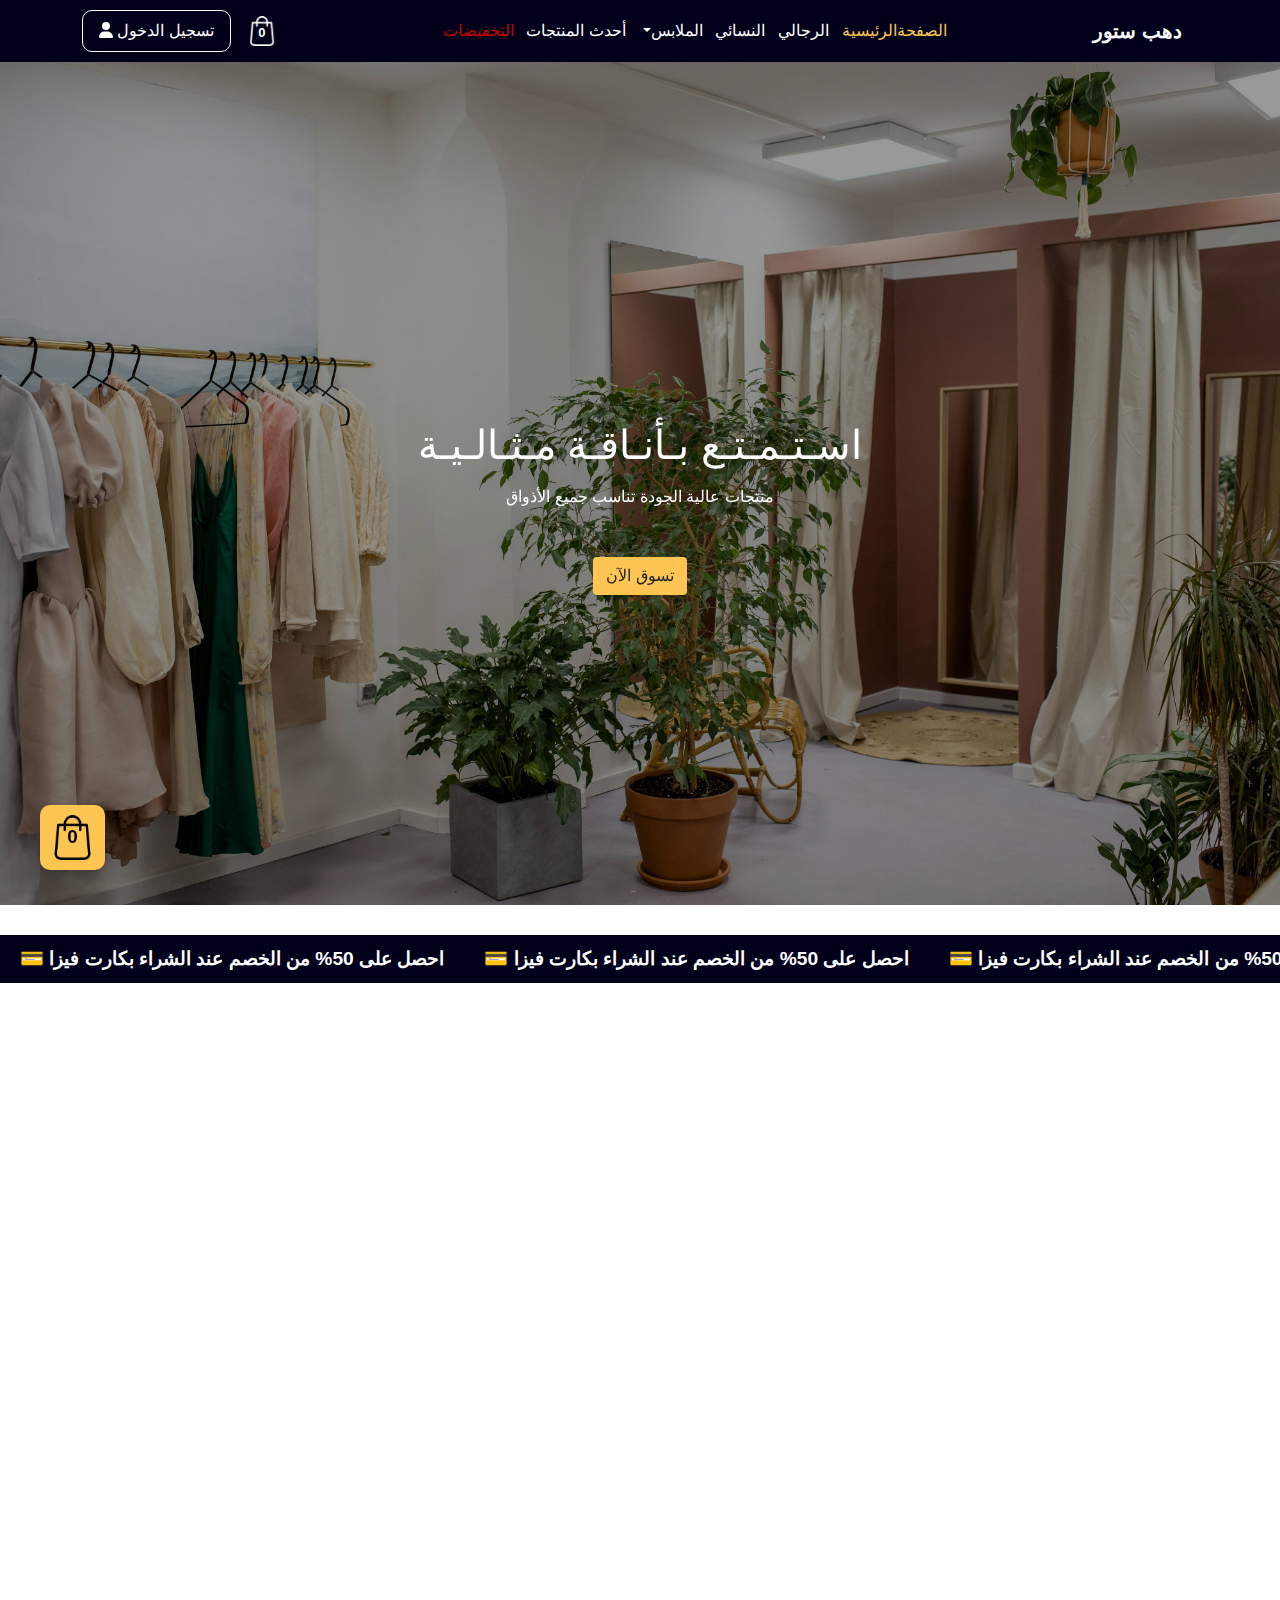
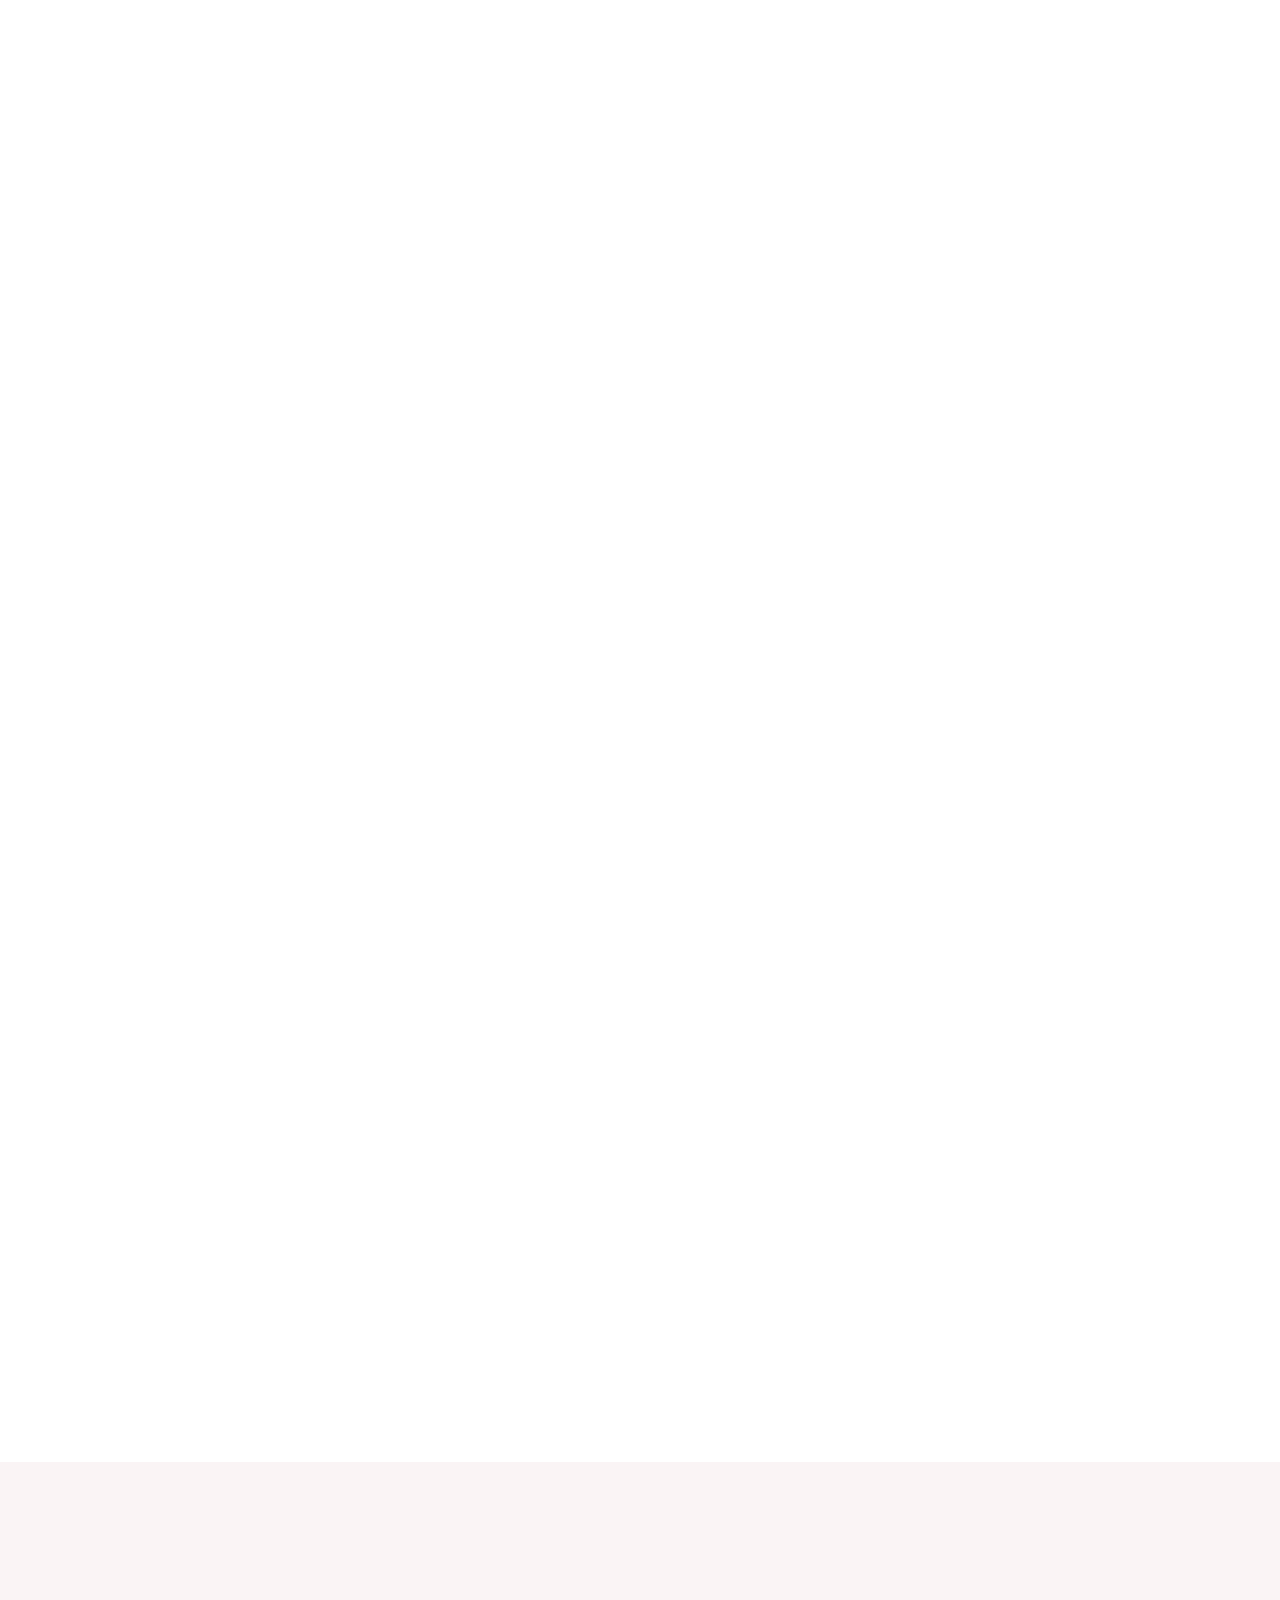
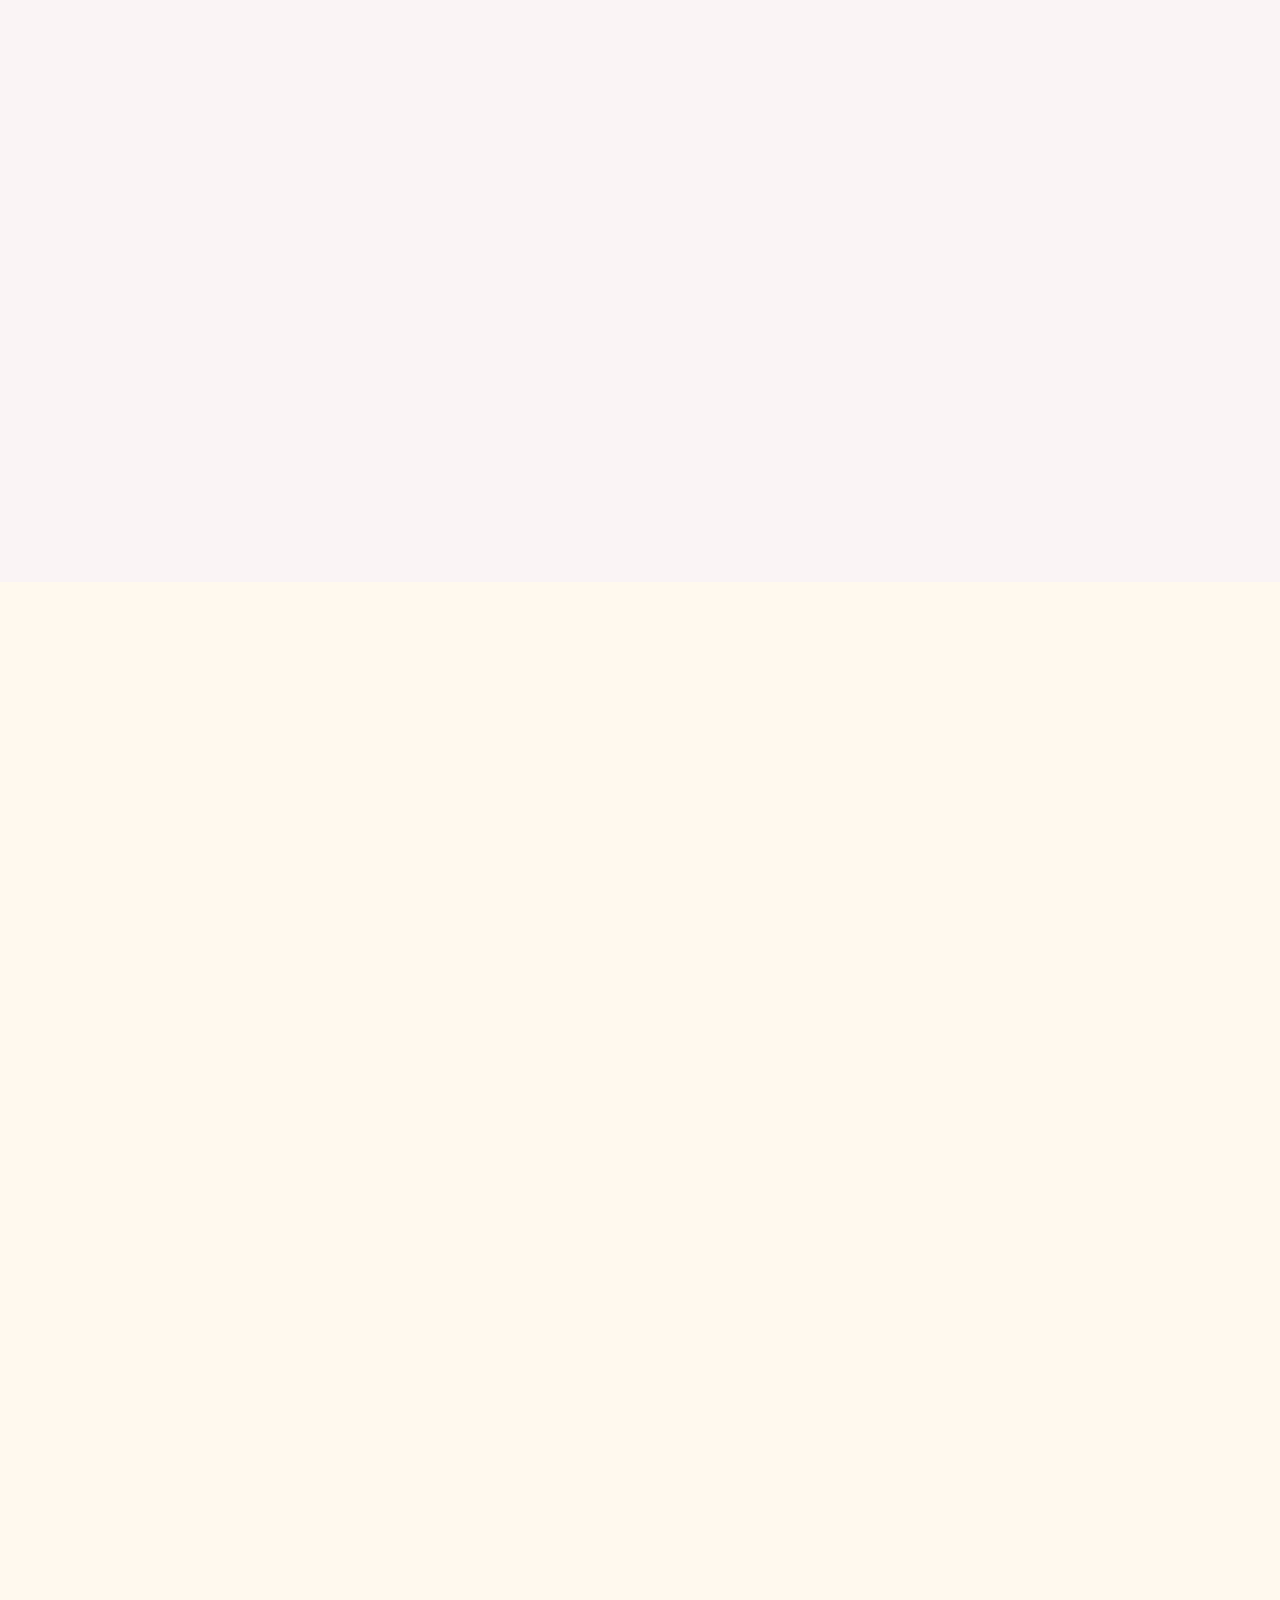
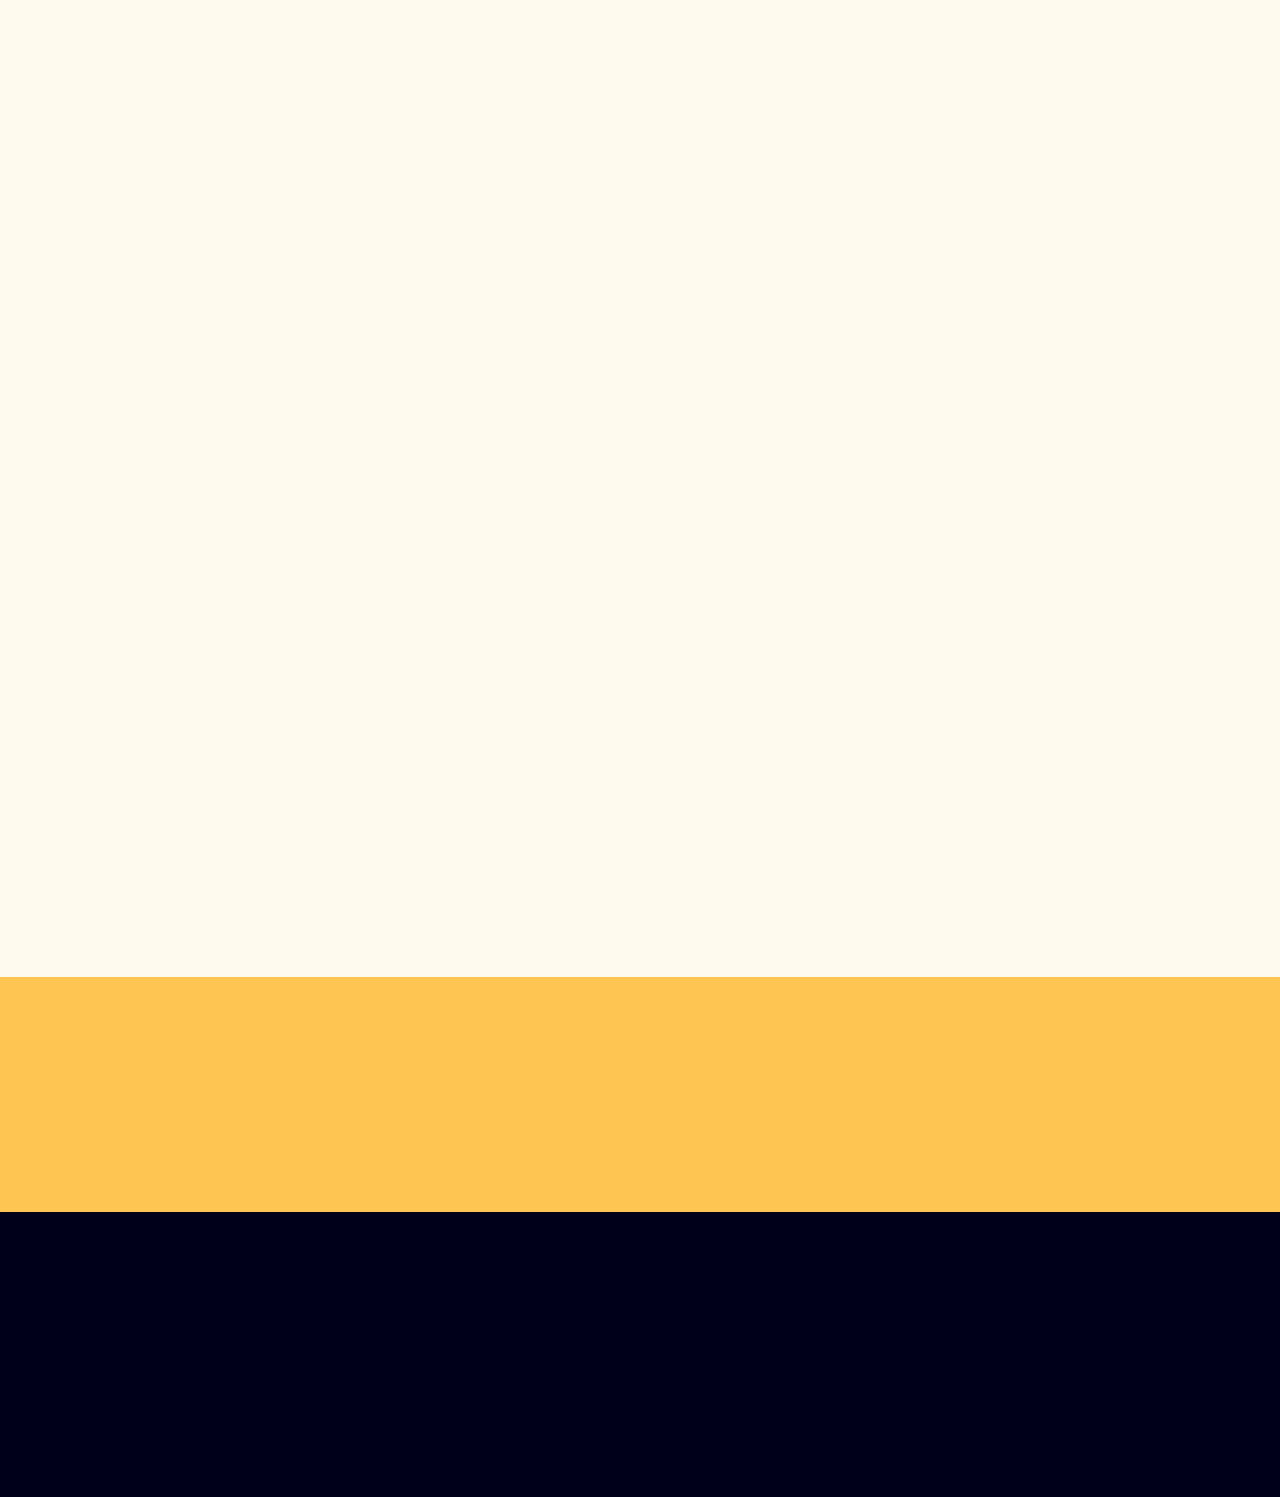
==== commit 95c90bd5: "edit3" ====
--- a/index.html
+++ b/index.html
@@ -9,9 +9,13 @@
     <link rel="stylesheet" href="./css/all.min.css">
     <link rel="stylesheet" href="./css/bootstrap.min.css">
     <link rel="stylesheet" href="https://cdn.jsdelivr.net/npm/swiper@11/swiper-bundle.min.css" />
+    
 </head>
 
 <body>
+
+<!-- التكبير وتصغيرها المعرض نكبره -->
+
 
     <!-- navbar -->
     <nav class="navbar navbar-expand-lg sticky-top">
@@ -65,8 +69,11 @@
                     <li class="nav-item">
                         <a class="nav-link" href="#testimonials">أحدث المنتجات</a>
                     </li>
+                    <!-- <li class="nav-item">
+                        <a class="nav-link" href="#gallery">معرض الصور</a>
+                    </li> -->
                     <li class="nav-item">
-                        <a class="nav-link" href="#gallery">معرض الصور</a>
+                        <a class="nav-link" style="color: rgba(255, 0, 0, 0.783)!important;" href="#">التخفيضات</a>
                     </li>
                 </ul>
                 <a class="navbar-brand ms-auto fw-bold d-none d-lg-block" href="#">دهب ستور</a>
@@ -176,8 +183,8 @@
                         <div class="moving-border" id="movingBorder1"></div>
                     </div>
                     <div class="card-footer">
-                        <p class="description">وصف عن المنتج أو الخدمة</p>
-                        <p class="price">السعر: 99 دولار</p>
+                        <p class="description">هودي رمادي سادة</p>
+                        <p class="price">USD 99</p>
                     </div>
                 </div>
             </div>
@@ -188,8 +195,8 @@
                         <div class="moving-border" id="movingBorder2"></div>
                     </div>
                     <div class="card-footer">
-                        <p class="description">وصف عن المنتج أو الخدمة</p>
-                        <p class="price">السعر: 99 دولار</p>
+                        <p class="description">هودي أسود "ما زلت أفتقدك"</p>
+                        <p class="price">USD 119</p>
                     </div>
                 </div>
 
@@ -202,8 +209,8 @@
                         <div class="moving-border" id="movingBorder3"></div>
                     </div>
                     <div class="card-footer">
-                        <p class="description">وصف عن المنتج أو الخدمة</p>
-                        <p class="price">السعر: 99 دولار</p>
+                        <p class="description">هودي أسود "أرسل لي رسالة نصية عندما تصل إلى المنزل"</p>
+                        <p class="price">USD 105</p>
                     </div>
                 </div>
 
@@ -215,8 +222,8 @@
                         <div class="moving-border" id="movingBorder4"></div>
                     </div>
                     <div class="card-footer">
-                        <p class="description">وصف عن المنتج أو الخدمة</p>
-                        <p class="price">السعر: 99 دولار</p>
+                        <p class="description">هودي سادة باللون الأسود</p>
+                        <p class="price">USD 120</p>
                     </div>
                 </div>
 
@@ -229,8 +236,8 @@
                         <div class="moving-border" id="movingBorder5"></div>
                     </div>
                     <div class="card-footer">
-                        <p class="description">وصف عن المنتج أو الخدمة</p>
-                        <p class="price">السعر: 99 دولار</p>
+                        <p class="description">هودي سادة باللون الأزرق الملكي</p>
+                        <p class="price">USD 59</p>
                     </div>
                 </div>
 
@@ -242,8 +249,8 @@
                         <div class="moving-border" id="movingBorder6"></div>
                     </div>
                     <div class="card-footer">
-                        <p class="description">وصف عن المنتج أو الخدمة</p>
-                        <p class="price">السعر: 99 دولار</p>
+                        <p class="description">قميص بني اللون عليه عبارة لا تلوم المهرج</p>
+                        <p class="price">USD 144</p>
                     </div>
                 </div>
 
@@ -256,8 +263,8 @@
                         <div class="moving-border" id="movingBorder7"></div>
                     </div>
                     <div class="card-footer">
-                        <p class="description">وصف عن المنتج أو الخدمة</p>
-                        <p class="price">السعر: 99 دولار</p>
+                        <p class="description">هودي أسود "أفتقد أصدقائي المزيفين"</p>
+                        <p class="price">USD 199</p>
                     </div>
                 </div>
 
@@ -269,8 +276,8 @@
                         <div class="moving-border" id="movingBorder8"></div>
                     </div>
                     <div class="card-footer">
-                        <p class="description">وصف عن المنتج أو الخدمة</p>
-                        <p class="price">السعر: 99 دولار</p>
+                        <p class="description">هودي بني سادة</p>
+                        <p class="price">USD 49 </p>
                     </div>
                 </div>
 
@@ -291,8 +298,8 @@
                         <div class="moving-border" id="movingBorder11"></div>
                     </div>
                     <div class="card-footer">
-                        <p class="description">وصف عن المنتج أو الخدمة</p>
-                        <p class="price">السعر: 99 دولار</p>
+                        <p class="description">بنطلون مخيط باللون البيج</p>
+                        <p class="price">USD 79</p>
                     </div>
                 </div>
             </div>
@@ -303,8 +310,8 @@
                         <div class="moving-border" id="movingBorder12"></div>
                     </div>
                     <div class="card-footer">
-                        <p class="description">وصف عن المنتج أو الخدمة</p>
-                        <p class="price">السعر: 99 دولار</p>
+                        <p class="description">قميص أبيض سادة برقبة دائرية</p>
+                        <p class="price">USD 109</p>
                     </div>
                 </div>
 
@@ -317,8 +324,8 @@
                         <div class="moving-border" id="movingBorder13"></div>
                     </div>
                     <div class="card-footer">
-                        <p class="description">وصف عن المنتج أو الخدمة</p>
-                        <p class="price">السعر: 99 دولار</p>
+                        <p class="description">بنطال رياضي باللون الأبيض العاجي</p>
+                        <p class="price">USD 39</p>
                     </div>
                 </div>
 
@@ -330,8 +337,8 @@
                         <div class="moving-border" id="movingBorder14"></div>
                     </div>
                     <div class="card-footer">
-                        <p class="description">وصف عن المنتج أو الخدمة</p>
-                        <p class="price">السعر: 99 دولار</p>
+                        <p class="description">بنطال رياضي باللون الفوشيا</p>
+                        <p class="price">USD 69</p>
                     </div>
                 </div>
 
@@ -344,8 +351,8 @@
                         <div class="moving-border" id="movingBorder15"></div>
                     </div>
                     <div class="card-footer">
-                        <p class="description">وصف عن المنتج أو الخدمة</p>
-                        <p class="price">السعر: 99 دولار</p>
+                        <p class="description">قميص اخضر اللون عليه عباره نوت توداي حبيبي</p>
+                        <p class="price">USD 179</p>
                     </div>
                 </div>
 
@@ -357,8 +364,8 @@
                         <div class="moving-border" id="movingBorder16"></div>
                     </div>
                     <div class="card-footer">
-                        <p class="description">وصف عن المنتج أو الخدمة</p>
-                        <p class="price">السعر: 99 دولار</p>
+                        <p class="description">سترة مطرزة باللون الخزامي</p>
+                        <p class="price">USD 99</p>
                     </div>
                 </div>
 
@@ -371,8 +378,8 @@
                         <div class="moving-border" id="movingBorder17"></div>
                     </div>
                     <div class="card-footer">
-                        <p class="description">وصف عن المنتج أو الخدمة</p>
-                        <p class="price">السعر: 99 دولار</p>
+                        <p class="description">سترة مخيطة باللون النعناعي</p>
+                        <p class="price">USD 89</p>
                     </div>
                 </div>
 
@@ -384,8 +391,8 @@
                         <div class="moving-border" id="movingBorder18"></div>
                     </div>
                     <div class="card-footer">
-                        <p class="description">وصف عن المنتج أو الخدمة</p>
-                        <p class="price">السعر: 99 دولار</p>
+                        <p class="description">تي شيرت أسود سادة كبير الحجم</p>
+                        <p class="price">USD 49</p>
                     </div>
                 </div>
 
@@ -456,31 +463,26 @@
 
     <!-- gallery -->
     <section class="gallery-section" id="gallery">
-        <h2 class="section-title fade-in-left">معرض الصور</h2>
+        <!-- <h2 class="section-title fade-in-left">معرض الصور</h2> -->
         <div class="section-content">
             <ul class="gallery-list">
-                <li class="gallery-item fade-in">
-                    <img src="./images/6AC3F473-CE4F-4FF0-9F26-6B7823B973E2_1800x1800.webp" alt="Gallery Image" class="gallery-image" />
+                <li class="gallery-item fade-in one">
+                    <img src="./images/img 1.png" alt="Gallery Image" class="gallery-image" />
                 </li>
-                <li class="gallery-item fade-in">
-                    <img src="./images/C49F7FC0-C955-4767-8DED-C78B0387022B_1800x1800.webp" alt="Gallery Image"
-                        class="gallery-image" />
+                <li class="gallery-item fade-in two">
+                    <img src="./images/img 2.jpg" alt="Gallery Image" class="gallery-image" />
                 </li>
-                <li class="gallery-item fade-in">
-                    <img src="./images/2A51E406-2948-4243-9A8D-E8997E0C0BC2_1800x1800.webp" alt="Gallery Image"
-                        class="gallery-image" />
+                <li class="gallery-item fade-in three">
+                    <img src="./images/img 4.jpg" alt="Gallery Image" class="gallery-image" />
                 </li>
-                <li class="gallery-item fade-in">
-                    <img src="./images/17.1.webp" alt="Gallery Image"
-                        class="gallery-image" />
+                <li class="gallery-item fade-in four">
+                    <img src="./images/img 3.jpg" alt="Gallery Image" class="gallery-image" />
                 </li>
-                <li class="gallery-item fade-in">
-                    <img src="./images/BB342C3C-78FA-4522-BD9B-1ACD11E1A861_1800x1800.webp" alt="Gallery Image"
-                        class="gallery-image" />
+                <li class="gallery-item fade-in five">
+                    <img src="./images/img 5.jpg" alt="Gallery Image" class="gallery-image" />
                 </li>
-                <li class="gallery-item fade-in">
-                    <img src="./images/12.2.webp" alt="Gallery Image"
-                        class="gallery-image" />
+                <li class="gallery-item fade-in six">
+                    <img src="./images/img 6.jpg" alt="Gallery Image" class="gallery-image" />
                 </li>
             </ul>
         </div>
@@ -512,11 +514,11 @@
         <div class="container">
             <div class="row">
                 <div class="footer-col fade-in-left">
-                    <h4>المصممون</h4>
+                    <h4>أقسام فرعية</h4>
                     <ul>
-                        <li><a href="#">من نحن</a></li>
-                        <li><a href="#">معلومات عننا</a></li>
-                        <li><a href="#">خدماتنا</a></li>
+                        <li><a href="#">وصل حديثا</a></li>
+                        <li><a href="#">الإرجاع والاستبدال</a></li>
+                        <li><a href="#">التسليم والشحن</a></li>
                     </ul>
                 </div>
                 <div class="footer-col fade-in-left">
@@ -539,9 +541,8 @@
                     <h4>منصات التواصل الاجتماعي</h4>
                     <div class="social-links">
                         <a href="#"><i class="fab fa-facebook-f"></i></a>
-                        <a href="#"><i class="fab fa-twitter"></i></a>
                         <a href="#"><i class="fab fa-instagram"></i></a>
-                        <a href="#"><i class="fab fa-linkedin-in"></i></a>
+                        <a href="#"><i class="fa-solid fa-envelope"></i></a>
                     </div>
                 </div>
             </div>
--- a/style.css
+++ b/style.css
@@ -10,6 +10,9 @@
 }
 html {
   scroll-behavior: smooth;
+}
+ul {
+  padding-left: 0rem !important;
 }
 :root {
   --main-color--: #00001a;
@@ -67,6 +70,12 @@
     margin-left: 0px;
   }
 }
+@media (min-width: 992px) {
+  .navbar-expand-lg .navbar-nav .nav-link {
+    padding-right: .3rem!important;
+    padding-left: .5rem!important;
+  }
+}
 .dropdown-menu {
   column-count: 3;
   column-gap: 2rem;
@@ -83,8 +92,12 @@
 .navbar {
   background-color: var(--main-color--);
 }
-.nav-link.active{
-  color: var(--yellow-color--)!important;
+.nav-link.active {
+  /* border-bottom: 1px solid var(--yellow-color--); */
+  color: var(--yellow-color--) !important;
+}
+.nav-link:hover:not(.active) {
+  color: var(--yellow-color--);
 }
 .left-nav .nav-link,
 .navbar-brand {
@@ -147,9 +160,9 @@
 .shopping-cart {
   position: fixed;
   bottom: 30px;
-  left: 30px;
-  width: 50px;
-  height: 50px;
+  left: 40px;
+  width: 65px;
+  height: 65px;
   background-color: var(--yellow-color--);
   border-radius: 10px;
   box-shadow: 0 0 10px rgba(0, 0, 0, 0.2);
@@ -264,7 +277,7 @@
 
 /* ########################################################################## */
 /* carousel */
-.carousel {
+/* .carousel {
   opacity: 0;
   transform: translateX(-200px);
   transition: opacity 1s ease, transform 1s ease;
@@ -272,7 +285,7 @@
 .carousel.visible {
   opacity: 1;
   transform: translateY(0);
-}
+} */
 .carousel-item img {
   object-fit: cover;
   height: calc(100vh - 57.33px);
@@ -386,20 +399,42 @@
   color: var(--main-color--);
 }
 .grid {
-  padding: 1rem;
+  padding: 2rem;
   display: grid;
-  grid-template-columns: repeat(auto-fit, 17rem);
+  grid-template-columns: repeat(4, 1fr);
   gap: 1rem;
   justify-content: center;
 }
-@media (max-width: 750px) {
+@media (max-width: 950px) {
   .grid {
-    padding: 1rem;
+    padding: 0.5rem;
     display: grid;
-    grid-template-columns: repeat(auto-fit, 9.5rem);
-    gap: 1rem;
+    grid-template-columns: repeat(4, 1fr);
+    gap: 0.5rem;
     justify-content: center;
   }
+  .card-footer .description {
+    font-size: 13px!important;
+  }
+  .card-footer .price {
+    font-size: 8px!important;
+  }
+}
+@media (max-width: 600px){
+  .grid {
+    padding: 0.5rem;
+    display: grid;
+    grid-template-columns: repeat(2, 1fr);
+    gap: 0.5rem;
+    justify-content: center;
+  }
+  .card-footer .description {
+    font-size: 12px!important;
+  }
+  .card-footer .price {
+    font-size: 7px!important;
+  }
+
 }
 .card {
   position: relative;
@@ -453,9 +488,8 @@
   border: none!important;
 }
 .card-footer p {
-  font-size: 12px;
   margin-bottom: 2px;
-  margin-top: 5px;
+  margin-top: 1px;
   color: var(--main-color--);
 }
 .card-footer i {
@@ -465,101 +499,120 @@
   width: 100%;
   height: 300px;
   object-fit: cover;
-  transition: opacity 1s linear;
+  transition: opacity 0.5s linear;
   opacity: 1;
-  cursor: pointer;
+  cursor: grab;
 }
 .moving-border {
-  position: absolute;
-  bottom: -1px;
-  left: 0;
-  height: 2px;
-  width: 0;
-  background-color: var(--main-color--);
-  transition: width 15s linear;
+  display: none;
 }
 .card-footer .description {
+  font-size: 16px;
+  font-weight: 500;
+  text-align: center;
+}
+.card-footer .price {
   font-size: 14px;
-  margin-bottom: 1px;
-  text-align: center;
-}
-.card-footer .price {
-  font-size: 16px;
-  font-weight: bold;
   text-align: center;
 }
 
 /* ########################################################################## */
 /* Slider */
 .testimonials-section {
-  padding: 15px 0px 50px;
+  padding: 15px 0px 90px;
   background: #faf4f5;
 }
-
 .testimonials-section .slider-wrapper {
   overflow: hidden;
   text-align: center;
 }
-
 .testimonials-section .section-title {
   margin-top: 15px;
+  margin-bottom: 25px;
+  font-size: 2rem;
+  font-weight: bold;
+  color: #333;
 }
 .testimonials-section .testimonial {
   user-select: none;
-  padding: 35px;
+  padding: 15px !important;
   display: flex;
   flex-direction: column;
   justify-content: center;
   align-items: center;
   text-align: center;
-}
-
+  position: relative;
+  transition: transform 0.3s ease, box-shadow 0.3s ease;
+}
 .testimonials-section .testimonial .user-image {
   width: 250px;
   height: 300px;
   margin-bottom: 25px;
   object-fit: cover;
   position: relative;
-  transition: all 0.2s;
-}
-
+  transition: all 0.3s ease;
+  /* box-shadow: 0 8px 10px rgba(0, 0, 0, 0.1); */
+}
 .testimonials-section .testimonial .user-image:hover {
-  transform: scale(1.1);
-}
-
+  transform: scale(1.03);
+  /* box-shadow: 0 15px 30px rgba(0, 0, 0, 0.2); */
+}
 .testimonials-section .testimonial .name {
   margin-bottom: 15px;
   font-size: 1.12rem;
-}
-
+  font-weight: bold;
+  transition: transform 0.3s ease, opacity 0.3s ease;
+}
 .testimonials-section .testimonial .feedback {
   line-height: 20px;
-}
-
+  font-style: italic;
+  color: #555;
+  margin-bottom: 25px;
+}
+.testimonials-section .testimonial:hover {
+  transform: translateY(-10px);
+  opacity: 1.2;
+}
 .testimonials-section .swiper-pagination-bullet {
   width: 15px;
   height: 15px;
   opacity: 1;
   background: var(--yellow-color--);
 }
-
 .testimonials-section .swiper-slide-button {
   color: var(--yellow-color--);
   transition: 0.2s ease;
 }
-
 .testimonials-section .swiper-slide-button:hover {
   color: var(--main-color--);
 }
-
 .testimonials-section ul {
   padding-left: 0rem !important;
+}
+.swiper-wrapper {
+  display: flex;
+  transition: transform 0.3s ease;
+}
+.swiper-slide {
+  transition: transform 0.3s ease;
+  transform-origin: center;
+}
+.swiper-slide-active {
+  transform: scale(1.2) !important;
+  z-index: 1;
+}
+.swiper-slide-next,
+.swiper-slide-prev {
+  transform: scale(0.95);
+  z-index: 0;
 }
 @media (max-width: 450px) {
   .testimonials-section .testimonial .user-image {
     width: 180px;
     height: 180px;
     height: auto;
+    padding: 10px;
+    box-shadow:0 0 0 0 ;
   }
   .testimonials-section .testimonial .name {
     font-size: 1rem;
@@ -569,40 +622,141 @@
     font-size: .8rem;
   }
 }
+.testimonials-section .swiper-pagination{
+  margin-top: 30px;
+  position: relative;
+}
+
 
 /* ########################################################################## */
 /* gallery */
 .gallery-section {
-  padding: 20px 0 50px;
+  padding: 40px;
   background-color: #ffc65319;
 }
-.gallery-section .section-title {
-  margin-bottom: 40px;
-}
 .gallery-section .gallery-list {
-  display: flex;
-  gap: 32px;
-  flex-wrap: wrap;
-}
-.gallery-section .gallery-list .gallery-item {
+  display: grid;
+  grid-template-columns: repeat(5, 1fr);
+  gap: 15px;
+}
+
+.gallery-section .gallery-item {
   overflow: hidden;
-  border-radius: 8px;
-  width: calc(100% / 3 - 32px);
-}
+}
+
 .gallery-section .gallery-item .gallery-image {
-  width: 100%;
-  height: 100%;
+  width: 90%;
+  height: 90%;
+  object-fit: cover;
   cursor: zoom-in;
   transition: 0.3s ease;
 }
+
 .gallery-section .gallery-item:hover .gallery-image {
-  transform: scale(1.3);
-}
-@media (max-width: 450px) {
-  .gallery-section .gallery-list .gallery-item {
-    width: calc(100% / 2 - 32px);
-  }
-}
+  transform: scale(1.1);
+}
+
+.gallery-section .gallery-item.one {
+  grid-column: span 3;
+  grid-row: span 2;
+}
+
+.gallery-section .gallery-item.two {
+  grid-column: span 2;
+  grid-row: span 3;
+}
+
+.gallery-section .gallery-item.three {
+  grid-column: span 2;
+  grid-row: span 4;
+}
+
+.gallery-section .gallery-item.four {
+  grid-column: span 3;
+  grid-row: span 2;
+}
+
+.gallery-section .gallery-item.five {
+  grid-column: span 3;
+  grid-row: span 2;
+}
+
+.gallery-section .gallery-item.six {
+  grid-column: span 2;
+  grid-row: span 2;
+}
+
+/* @media (max-width: 900px) {
+  .gallery-section .gallery-list {
+    grid-template-columns: repeat(2, 1fr);
+  }
+
+  .gallery-section .gallery-item.one {
+    grid-column: span 2;
+    grid-row: span 2;
+  }
+
+  .gallery-section .gallery-item.two {
+    grid-column: span 1; 
+    grid-row: span 2;
+  }
+
+  .gallery-section .gallery-item.three {
+    grid-column: span 1;
+    grid-row: span 1;
+  }
+
+  .gallery-section .gallery-item.four {
+    grid-column: span 2;
+    grid-row: span 2;
+  }
+
+  .gallery-section .gallery-item.five {
+    grid-column: span 1;
+    grid-row: span 1;
+  }
+
+  .gallery-section .gallery-item.six {
+    grid-column: span 1;
+    grid-row: span 1;
+  }
+} */
+
+/* @media (max-width: 600px) {
+  .gallery-section .gallery-list {
+    grid-template-columns: 1fr;
+  }
+
+  .gallery-section .gallery-item.one {
+    grid-column: span 1;
+    grid-row: span 2;
+  }
+
+  .gallery-section .gallery-item.two {
+    grid-column: span 1;
+    grid-row: span 1;
+  }
+
+  .gallery-section .gallery-item.three {
+    grid-column: span 1;
+    grid-row: span 1;
+  }
+
+  .gallery-section .gallery-item.four {
+    grid-column: span 1;
+    grid-row: span 1;
+  }
+
+  .gallery-section .gallery-item.five {
+    grid-column: span 1;
+    grid-row: span 1;
+  }
+
+  .gallery-section .gallery-item.six {
+    grid-column: span 1;
+    grid-row: span 1;
+  }
+} */
 
 /* ########################################################################## */
 /* Subscribe */
@@ -686,7 +840,7 @@
   font-weight: 500;
   position: relative;
 }
-.footer-col h4::before {
+/* .footer-col h4::before {
   content: "";
   position: absolute;
   left: 0;
@@ -694,7 +848,7 @@
   background-color: var(--yellow-color--);
   height: 2px;
   width: 70px;
-}
+} */
 .footer-col ul li:not(:last-child) {
   margin-bottom: 10px;
 }
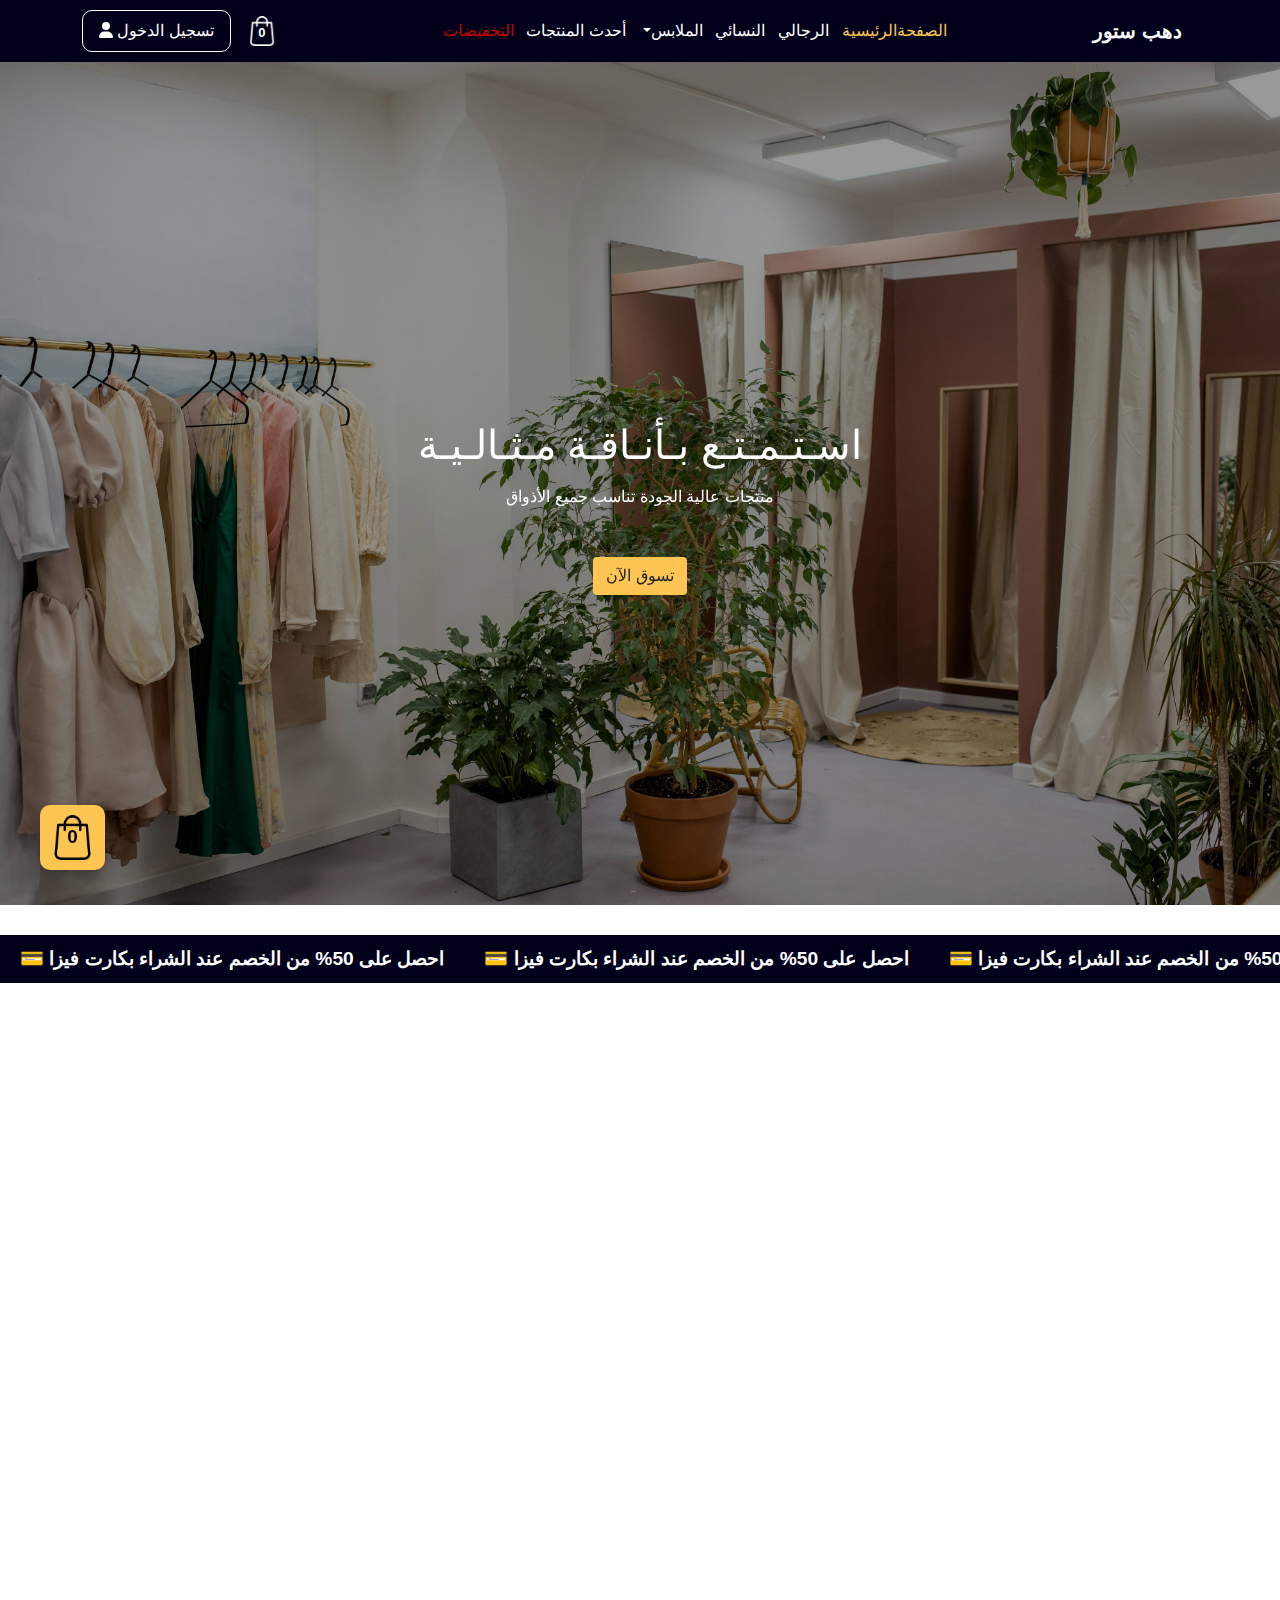
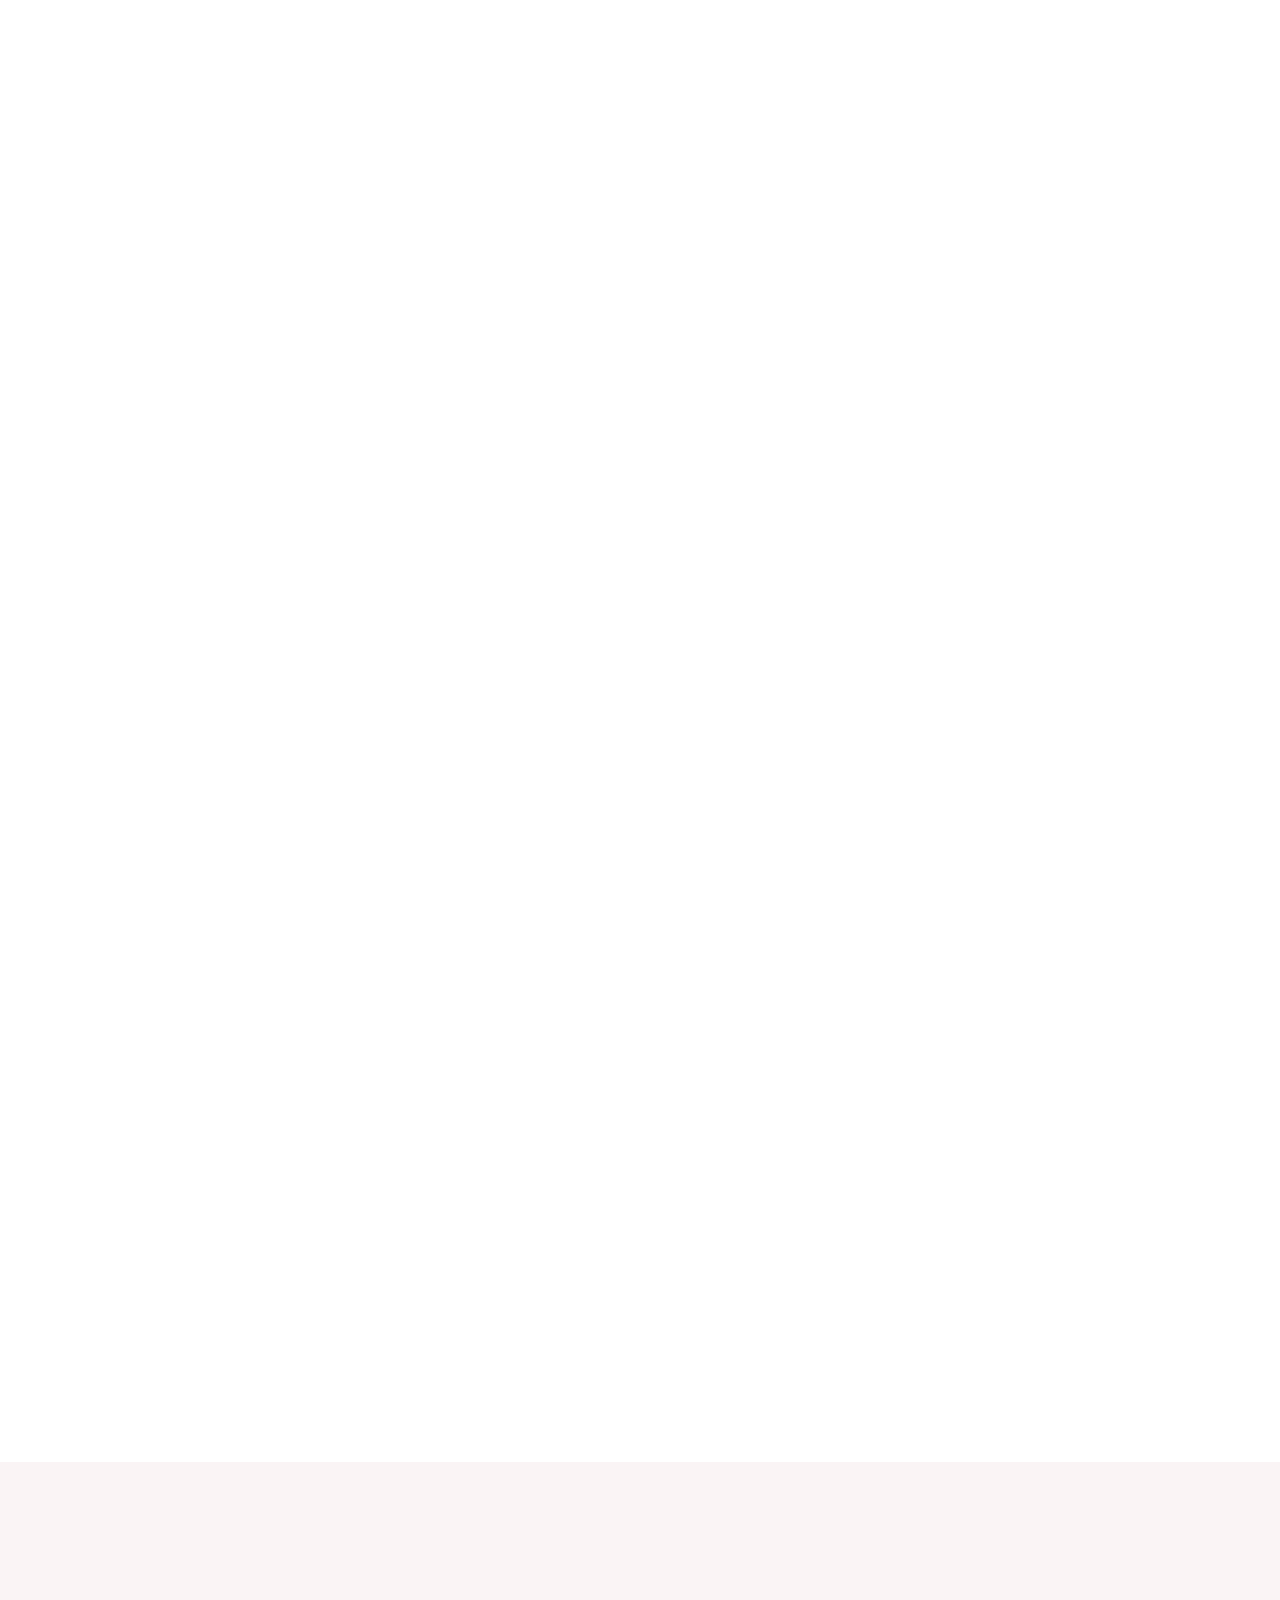
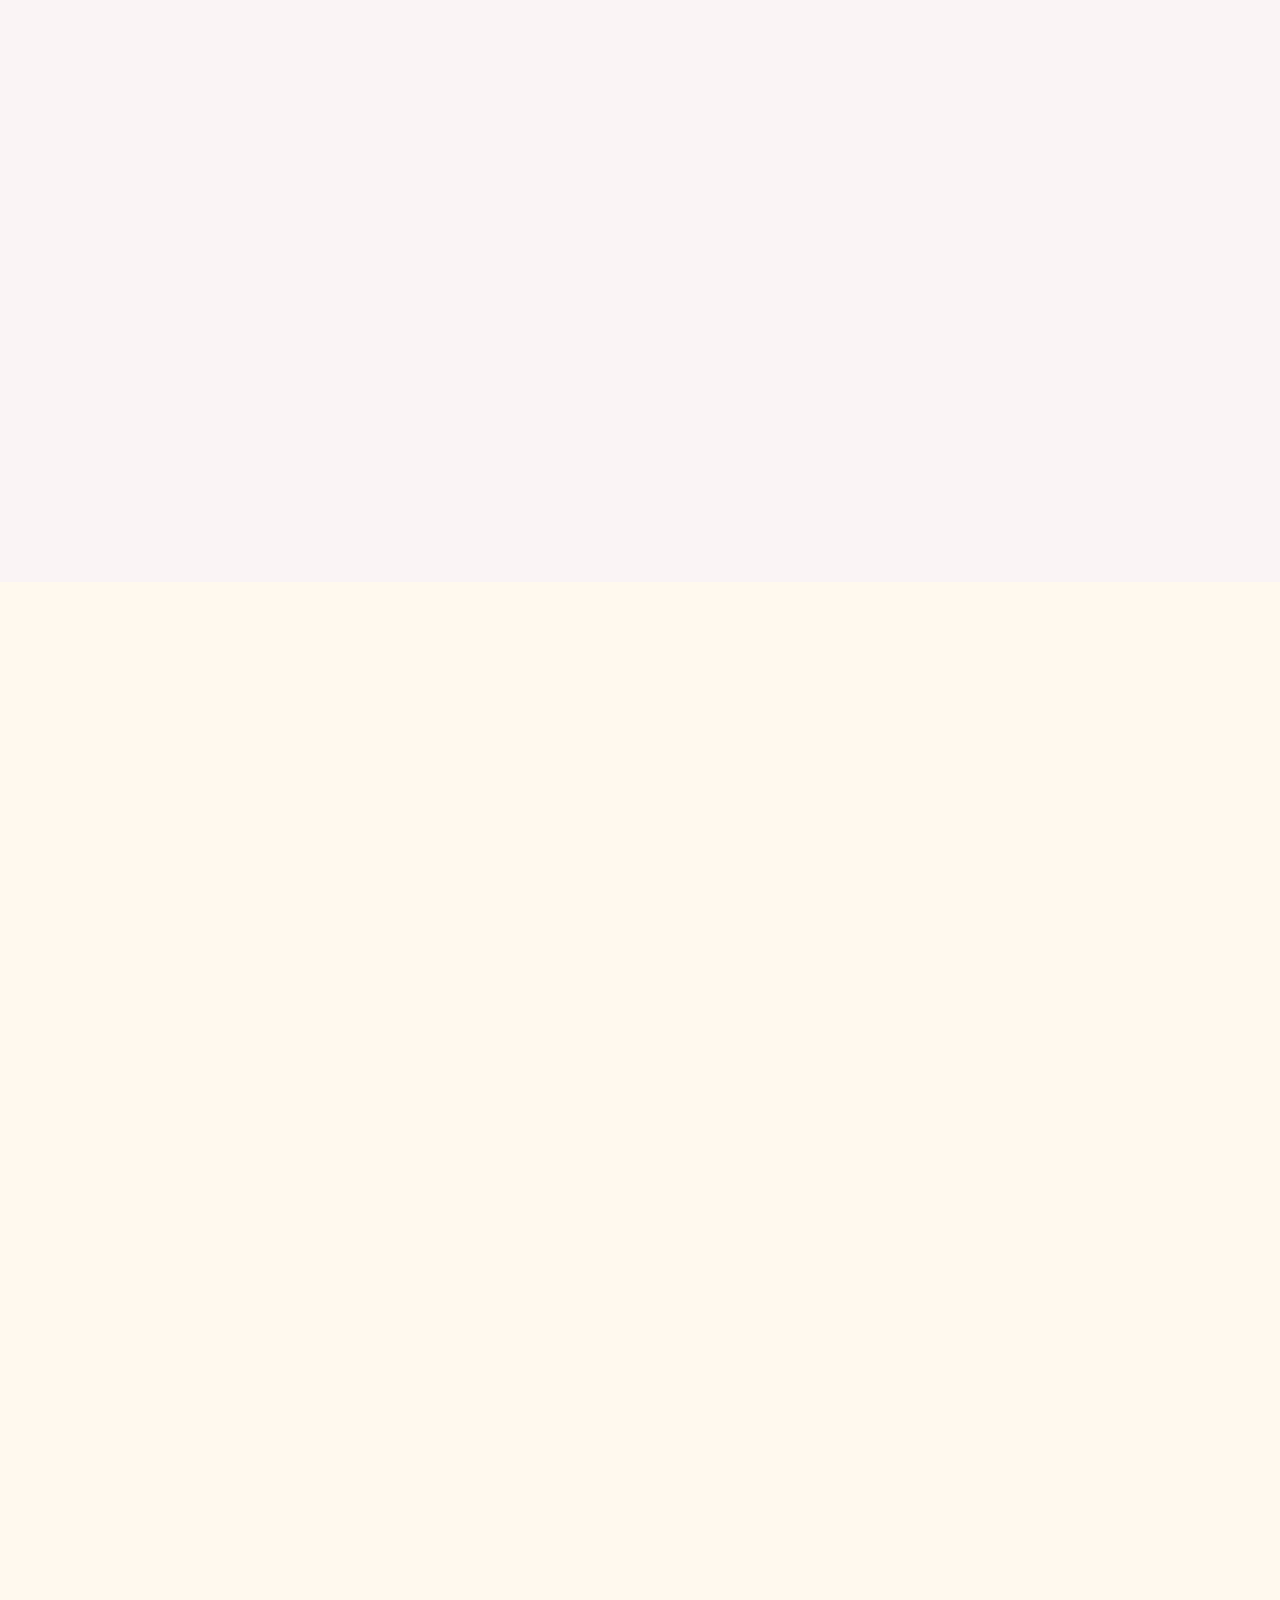
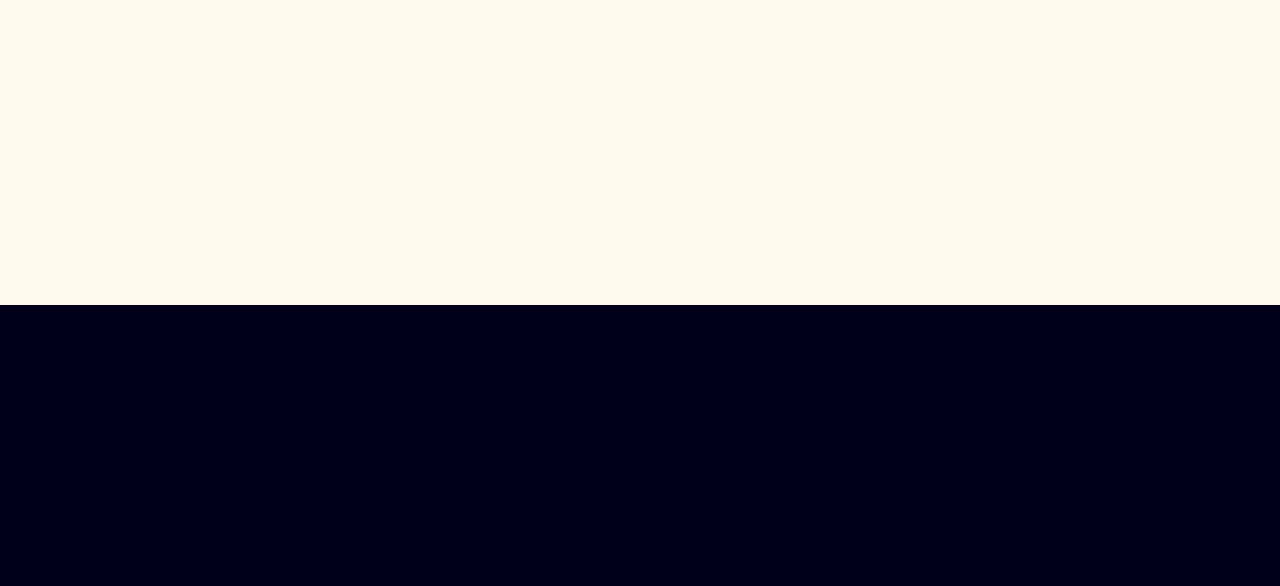
==== commit d7d9d1c7: "edit4" ====
--- a/index.html
+++ b/index.html
@@ -143,7 +143,7 @@
             </div>
             <div class="carousel-item">
                 <img src="./images/pexels-bohlemedia-1884584.jpg" class="d-block w-100" alt="...">
-                <div class="carousel-caption custom-caption fade-in">
+                <div class="carousel-caption custom-caption">
                     <h1>الـتـمـيـز فـي كـل تـفـصـيـلـة</h1>
                     <p class="mt-3">اجعل مظهرك أنيقاً مع كل صيحات الموضة</p>
                     <button type="button" class="btn mt-5">تسوق الآن</button>
@@ -151,7 +151,7 @@
             </div>
             <div class="carousel-item">
                 <img src="./images/pexels-lum3n-44775-322207.jpg" class="d-block w-100" alt="...">
-                <div class="carousel-caption custom-caption fade-in">
+                <div class="carousel-caption custom-caption">
                     <h1>كـل مـا تـحـتـاجـه لإطـلالـة مـمـيـزة</h1>
                     <p class="mt-3">صممت خصيصاً لتتناسب مع اسلوب حياتك</p>
                     <button type="button" class="btn mt-5">تسوق الآن</button>
@@ -478,19 +478,19 @@
                 <li class="gallery-item fade-in four">
                     <img src="./images/img 3.jpg" alt="Gallery Image" class="gallery-image" />
                 </li>
-                <li class="gallery-item fade-in five">
+                <!-- <li class="gallery-item fade-in five">
                     <img src="./images/img 5.jpg" alt="Gallery Image" class="gallery-image" />
                 </li>
                 <li class="gallery-item fade-in six">
                     <img src="./images/img 6.jpg" alt="Gallery Image" class="gallery-image" />
-                </li>
+                </li> -->
             </ul>
         </div>
     </section>
     <!-- gallery -->
 
     <!-- Subscribe -->
-    <div class="Subscribe text-center pt-5 pb-5">
+    <!-- <div class="Subscribe text-center pt-5 pb-5">
         <div class="container">
             <div class="row justify-content-center">
                 <div class="col-12 text-center mb-4">
@@ -506,7 +506,7 @@
                 </div>
             </form>
         </div>
-    </div>
+    </div> -->
     <!-- Subscribe -->
 
     <!-- footer -->
@@ -538,11 +538,15 @@
                     </ul>
                 </div>
                 <div class="footer-col fade-in-left">
-                    <h4>منصات التواصل الاجتماعي</h4>
-                    <div class="social-links">
+                    <h4 class="text-center">منصات التواصل الاجتماعي</h4>
+                    <div class="social-links text-center">
                         <a href="#"><i class="fab fa-facebook-f"></i></a>
                         <a href="#"><i class="fab fa-instagram"></i></a>
                         <a href="#"><i class="fa-solid fa-envelope"></i></a>
+                    </div>
+                    <h4 class="text-center">إنــضــم إلــيــنــا الآن</h4>
+                    <div class="social-links text-center">
+                        <button class="btn rounded-pill last-btn" href="#">إنضمام الآن</button>
                     </div>
                 </div>
             </div>
--- a/style.css
+++ b/style.css
@@ -501,7 +501,7 @@
   object-fit: cover;
   transition: opacity 0.5s linear;
   opacity: 1;
-  cursor: grab;
+  cursor: pointer;
 }
 .moving-border {
   display: none;
@@ -648,7 +648,7 @@
   width: 90%;
   height: 90%;
   object-fit: cover;
-  cursor: zoom-in;
+  cursor: pointer;
   transition: 0.3s ease;
 }
 
@@ -836,7 +836,7 @@
   font-size: 18px;
   color: var(--white-color--);
   text-transform: capitalize;
-  margin-bottom: 35px;
+  margin-bottom: 15px;
   font-weight: 500;
   position: relative;
 }
@@ -895,4 +895,13 @@
     width: 25px;
     line-height: 25px;
   }
+}
+.last-btn{
+  background-color: rgba(255, 255, 255, 0.2)!important;
+  color: var(--white-color--)!important;
+  width: 200px!important;
+}
+.last-btn:hover{
+  background-color: var(--white-color--)!important;
+  color: var(--main-color--)!important;
 }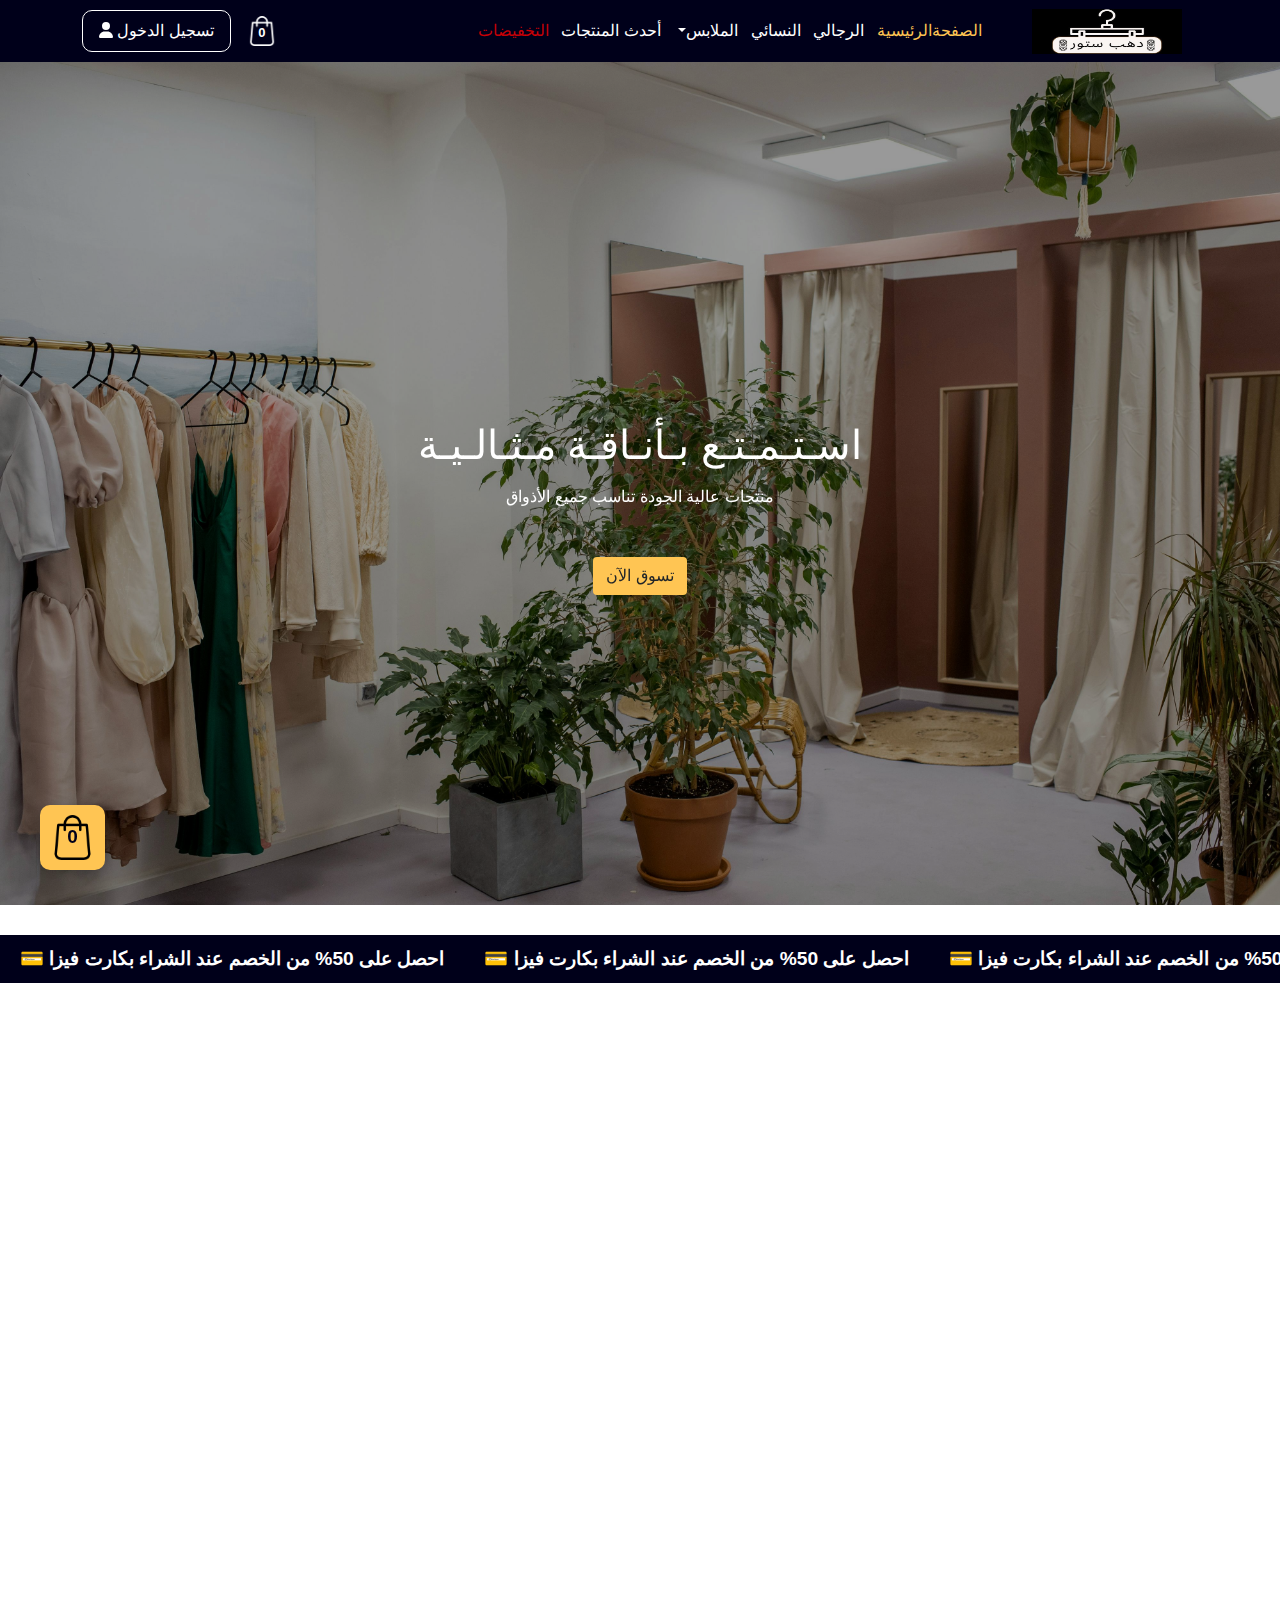
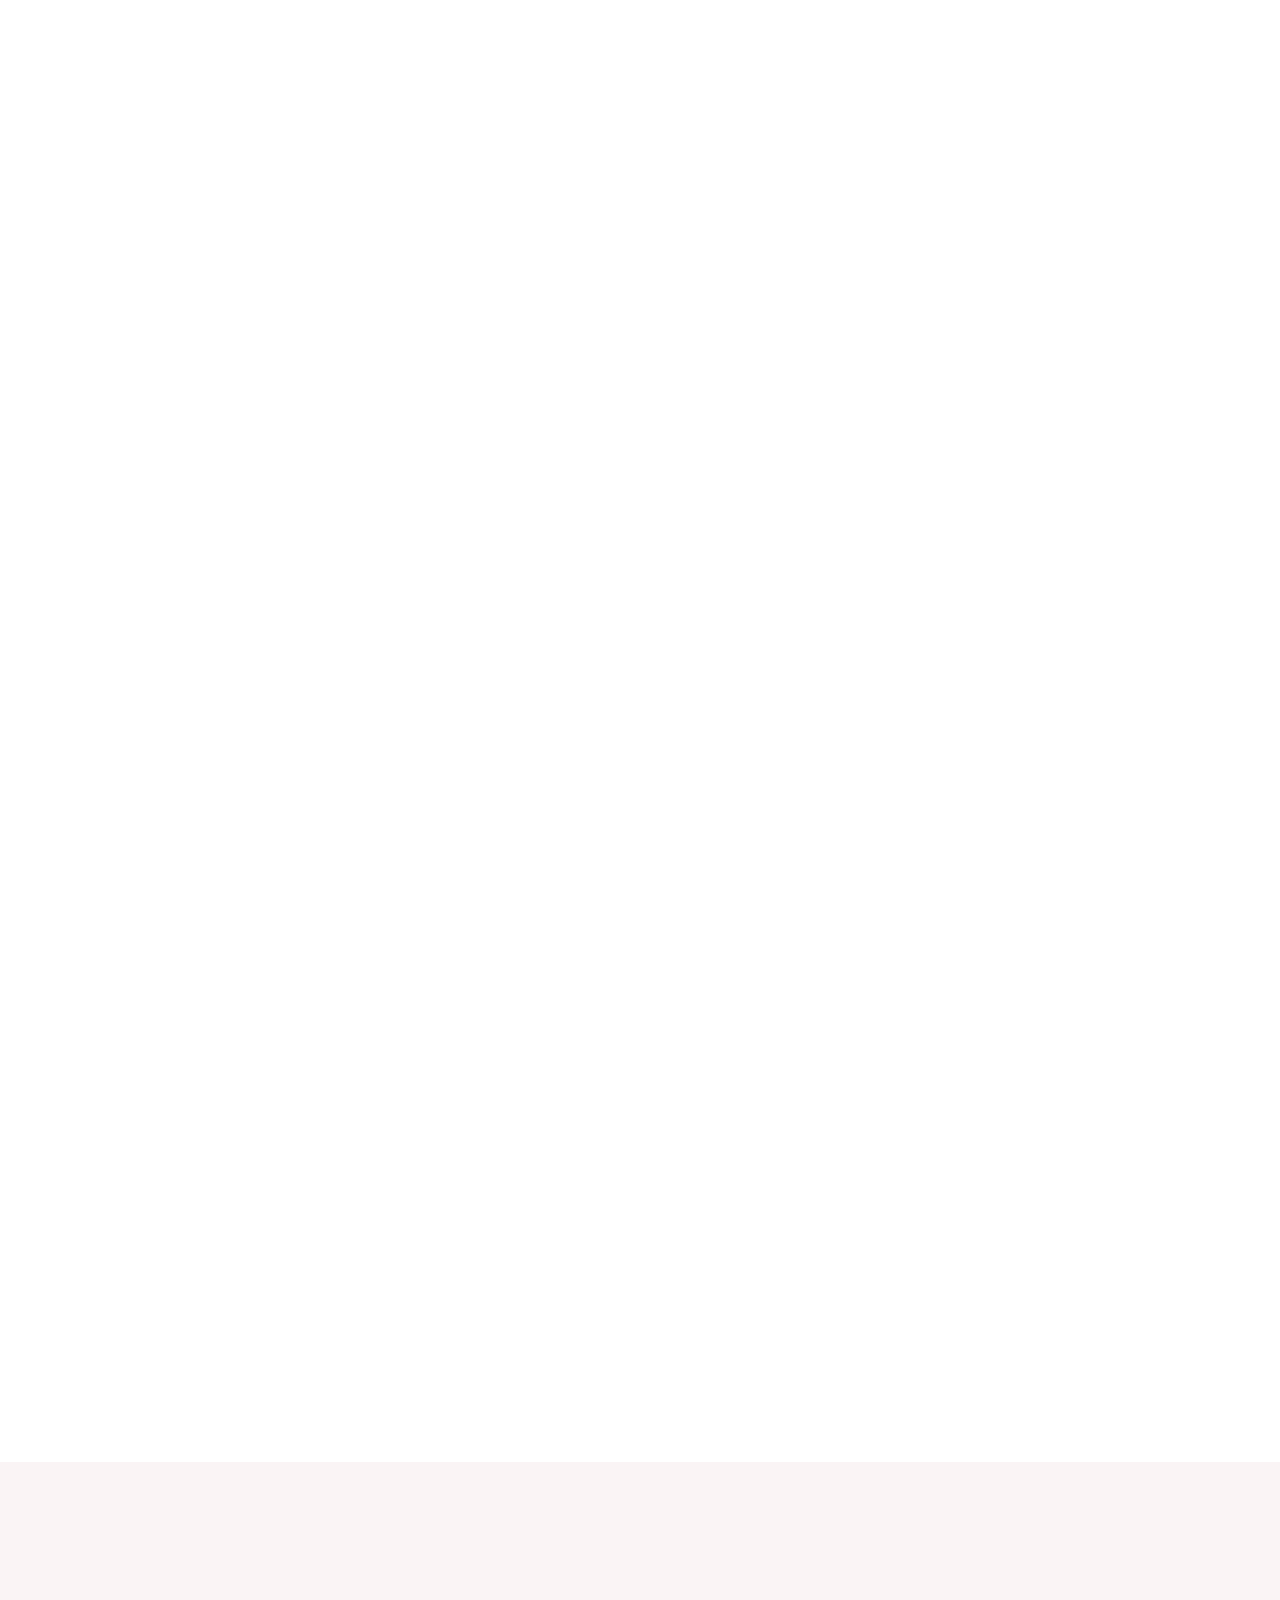
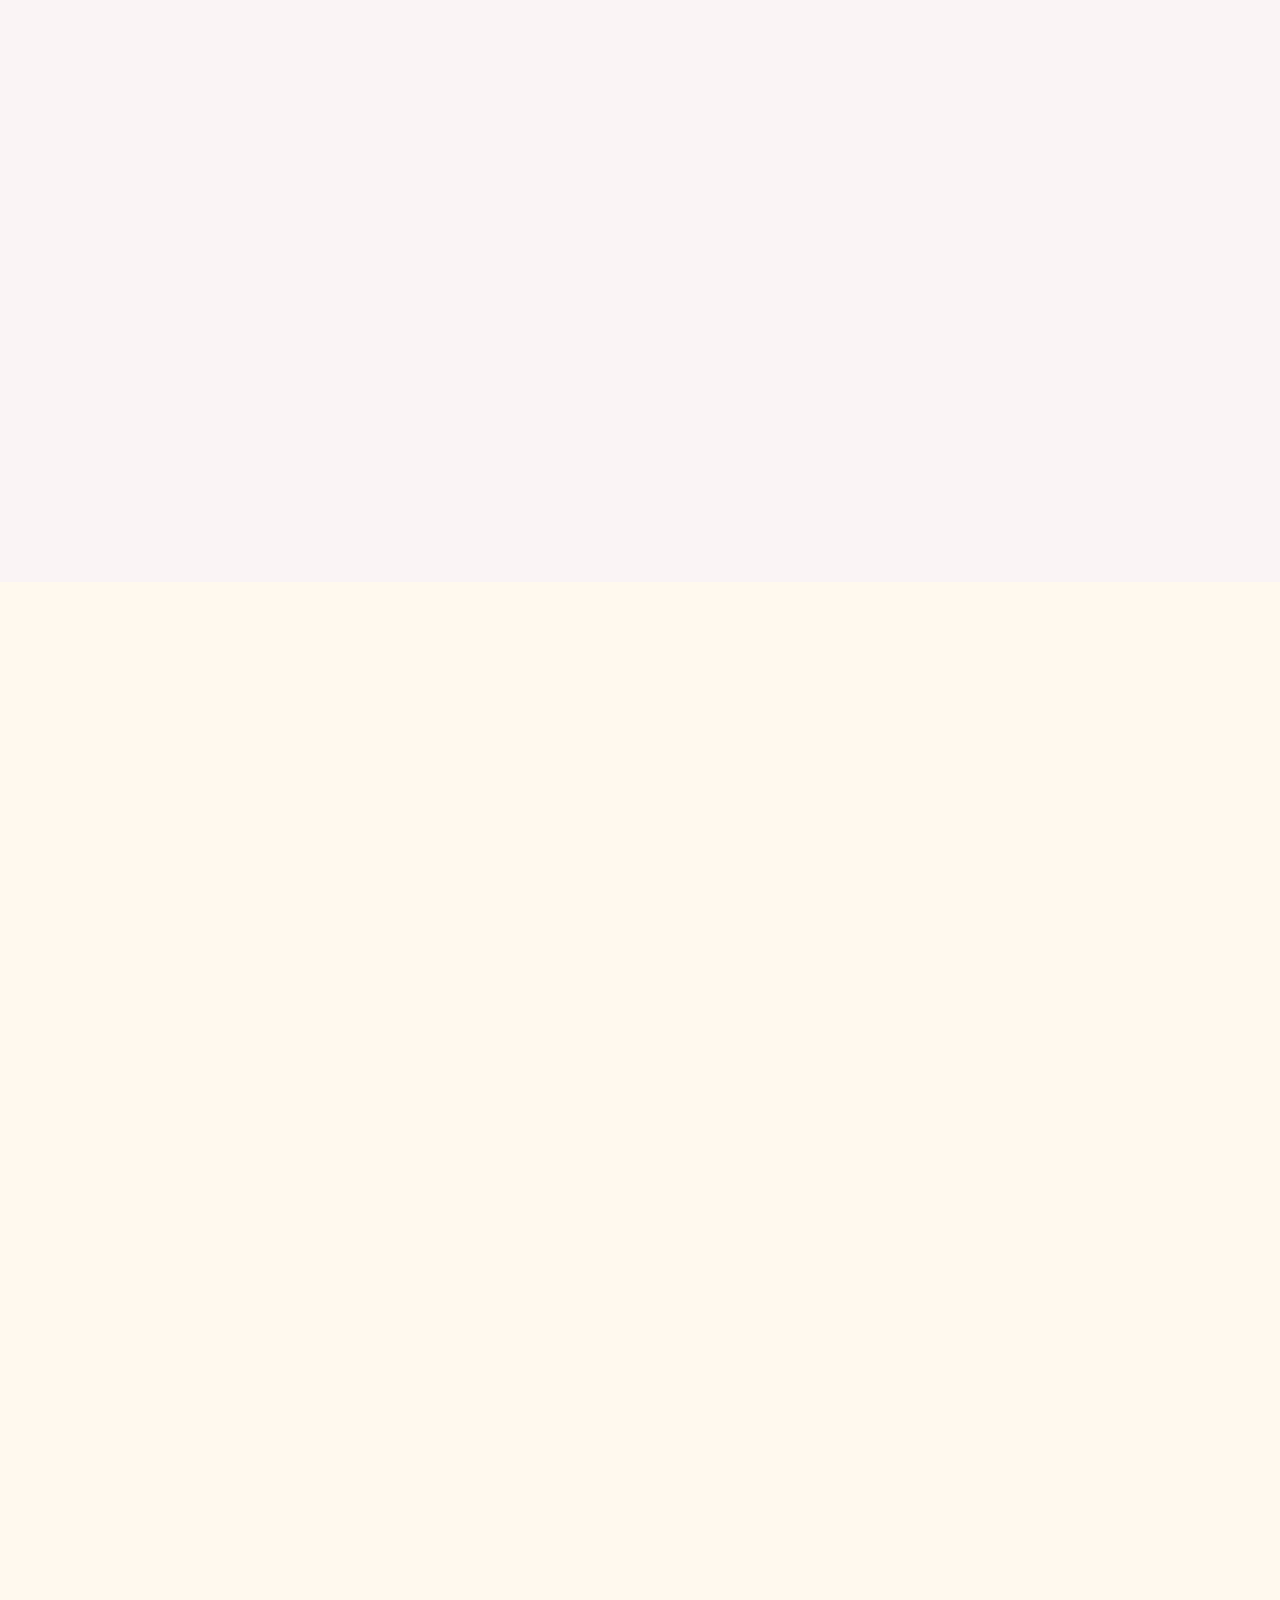
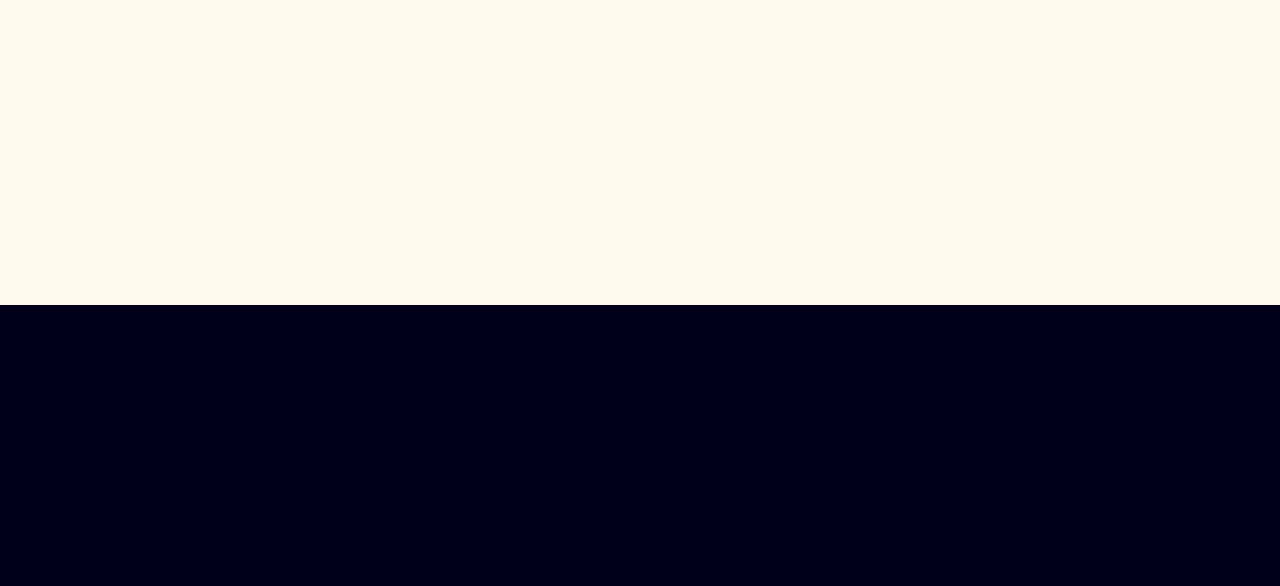
==== commit 0bada05d: "edit4" ====
--- a/index.html
+++ b/index.html
@@ -14,9 +14,6 @@
 
 <body>
 
-<!-- التكبير وتصغيرها المعرض نكبره -->
-
-
     <!-- navbar -->
     <nav class="navbar navbar-expand-lg sticky-top">
         <div class="container">
@@ -24,7 +21,9 @@
                 aria-controls="main" aria-expanded="false" aria-label="Toggle navigation">
                 <i class="fa-solid fa-bars "></i>
             </button>
-            <a class="navbar-brand d-block d-lg-none ms-auto fw-bold" href="#">دهب ستور</a>
+            <div class="logo1">
+                <a class="navbar-brand d-block d-lg-none" href="#"><img src="./images/logo.jpg" alt=""></a>
+            </div>
 
             <div class="left-nav d-flex align-items-center me-auto">
                 <a href="#" class="nav-link login">
@@ -69,14 +68,13 @@
                     <li class="nav-item">
                         <a class="nav-link" href="#testimonials">أحدث المنتجات</a>
                     </li>
-                    <!-- <li class="nav-item">
-                        <a class="nav-link" href="#gallery">معرض الصور</a>
-                    </li> -->
                     <li class="nav-item">
                         <a class="nav-link" style="color: rgba(255, 0, 0, 0.783)!important;" href="#">التخفيضات</a>
                     </li>
                 </ul>
-                <a class="navbar-brand ms-auto fw-bold d-none d-lg-block" href="#">دهب ستور</a>
+                <div class="logo">
+                    <a class="navbar-brand ms-auto fw-bold d-none d-lg-block" href="#"><img src="./images/logo.jpg" alt=""></a>
+                </div>
             </div>
         </div>
     </nav>
@@ -175,20 +173,21 @@
     <section class="product-section" id="men">
         <h2 class="section-title fade-in">قسم الرجالى</h2>
         <div class="grid">
-            <div class="card hidden">
-                <div class="card-front-wrap">
-                    <div class="card-front">
-                        <p class="sale">تخفيض</p>
-                        <img src="./images/1.1.webp" alt="Product Image" class="card-image" id="productImage1">
-                        <div class="moving-border" id="movingBorder1"></div>
-                    </div>
-                    <div class="card-footer">
-                        <p class="description">هودي رمادي سادة</p>
+            <!-- onclick="window.open('./products/index.html', '_blank');" -->
+            <div class="card hidden" onclick="window.location.href='./products/index.html';">
+                <div class="card-front-wrap">
+                    <div class="card-front">
+                        <p class="sale">تخفيض</p>
+                        <img src="./images/a.1.jpg" alt="Product Image" class="card-image" id="productImage1">
+                    </div>
+                    <div class="card-footer">
+                        <p class="description">جاكيت فاخر للرجال من كالفن كلاين قابل للطي مع خطوط شيفرون</p>
                         <p class="price">USD 99</p>
                     </div>
                 </div>
             </div>
-            <div class="card hidden">
+            
+            <div class="card hidden" onclick="window.location.href='./products/index.html';">
                 <div class="card-front-wrap">
                     <div class="card-front">
                         <img src="./images/2.1.webp" alt="Product Image" class="card-image" id="productImage2">
@@ -201,7 +200,7 @@
                 </div>
 
             </div>
-            <div class="card hidden">
+            <div class="card hidden" onclick="window.location.href='./products/index.html';">
                 <div class="card-front-wrap">
                     <div class="card-front">
                         <p class="sale">تخفيض</p>
@@ -215,7 +214,7 @@
                 </div>
 
             </div>
-            <div class="card hidden">
+            <div class="card hidden" onclick="window.location.href='./products/index.html';">
                 <div class="card-front-wrap">
                     <div class="card-front">
                         <img src="./images/4.1.webp" alt="Product Image" class="card-image" id="productImage4">
--- a/style.css
+++ b/style.css
@@ -105,6 +105,19 @@
 }
 .navbar .nav-link:hover:not(.left-nav .nav-link) {
   color: var(--yellow-color--);
+}
+.navbar .logo1 img {
+  width: 150px;
+  height: 45px;
+  margin-right: -15px;
+  margin-top: -10px;
+}
+.navbar .logo img {
+  width: 150px;
+  height: 45px;
+  margin-left: 45px;
+  margin-top: -5px;
+  margin-bottom: -5px;
 }
 .login {
   border: solid var(--white-color--) 1px;
@@ -760,7 +773,7 @@
 
 /* ########################################################################## */
 /* Subscribe */
-.Subscribe {
+/* .Subscribe {
   background-color: var(--yellow-color--);
 }
 .Subscribe .row input {
@@ -806,7 +819,7 @@
   .Subscribe .row .btn {
     width: auto;
   }
-}
+} */
 
 /* ########################################################################## */
 /* footer */
